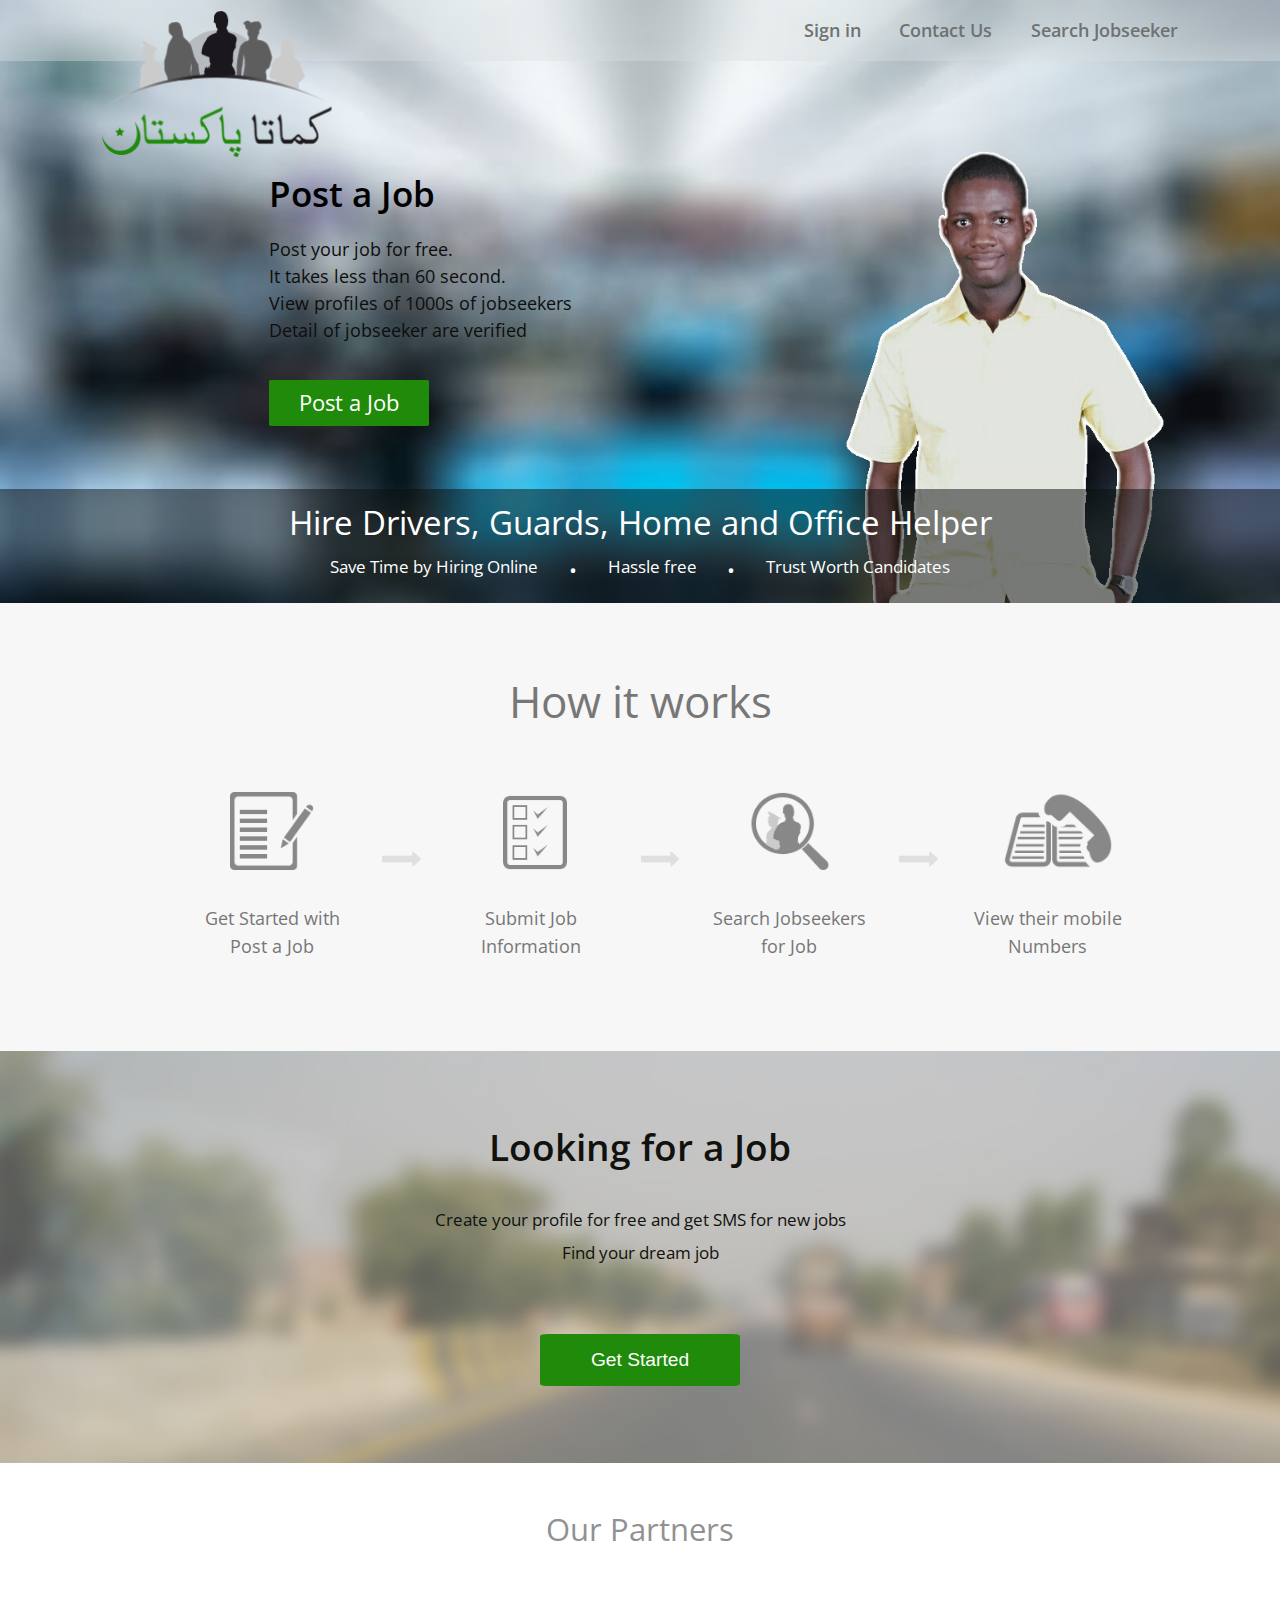
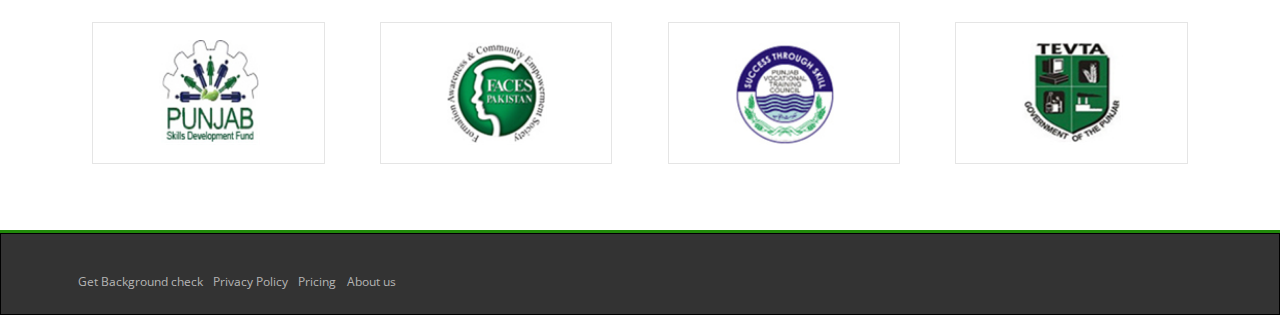
==== index.html @ 8abef754 "Changed file extensions that caused broken pages on github pages, and fixed some other minor bug" ====
<!DOCTYPE html>
<html>
<head>
	<title>Job Seeker | Designed by Abimbola Idowu</title>
	<meta charset="UTF-8">
	<link rel="stylesheet" type="text/css" href="css/reset.css">
	<link href='http://fonts.googleapis.com/css?family=Open+Sans:400,600,700' rel='stylesheet' type='text/css'>
	<link rel="stylesheet" type="text/css" href="css/main.css">
</head>
<body>
	<div id="wrapper" class="clearfix">
		<section id="top-section" class="clearfix">
			<div id="top-nav">
				<ul>
					<li><a href="#">Search Jobseeker</a></li>
					<li><a href="#">Contact Us</a></li>
					<li><a href="#">Sign in</a></li>
				</ul>
			</div>
			<img src="img/logo.png">
			<div id="top-info">
				<h2>Post a Job</h2>
				<p>Post your job for free.</p>
				<p>It takes less than 60 second.</p>
				<p>View profiles of 1000s of jobseekers</p>
				<p>Detail of jobseeker are verified</p>
				<span><a href="#">Post a Job</a></span>
			</div>
			<img src="img/mann.png" class="model-pic">
			<div id="bottom-nav">
				<h3>Hire Drivers, Guards, Home and Office Helper</h3>
				<ul>
					<li>Save Time by Hiring Online</li>
					<li>.</li>
					<li>Hassle free</li>
					<li>.</li>
					<li>Trust Worth Candidates</li>
				</ul>
			</div>
		</section>
		<section id="second-section">
			<h2>How it works</h2>
			<div id="second-section-container">
				<div>
					<img src="img/notepad.PNG" alt="Notepad" id="middle-pic1">
					<p>Get Started with <br /> Post a Job</p>
				</div>
				<img src="img/arrow.PNG" alt="Arrow">
				<div>
					<img src="img/checklist.PNG" alt="Checklist" id="middle-pic2">
					<p>Submit Job <br /> Information</p>
				</div>
				<img src="img/arrow.PNG" alt="Arrow">
				<div>
					<img src="img/zoom-job.PNG" alt="Job Seeker" id="middle-pic3">
					<p>Search Jobseekers <br /> for Job</p>
				</div>
				<img src="img/arrow.PNG" alt="Arrow">
				<div>
					<img src="img/phone.PNG" alt="Phone" id="middle-pic4">
					<p>View their mobile <br /> Numbers</p>
				</div>
			</div>
		</section>
		<section id="third-section">
			<h2>Looking for a Job</h2>
			<p>Create your profile for free and get SMS for new jobs</p>
			<p>Find your dream job</p>
			<button>Get Started</button>
		</section>
		<section id="fourth-section">
			<p>Our Partners</p>
			<ul>
				<li><img src="img/punjab.PNG" alt="punjab"></li>
				<li><img src="img/faces.PNG" alt="FACES"></li>
				<li><img src="img/sts.PNG" alt="STS"></li>
				<li><img src="img/tevta.PNG" alt="TEVTA"></li>
			</ul>
		</section>
		<footer>
			<a href="#">Get Background check</a>
			<a href="#">Privacy Policy</a>
			<a href="#">Pricing</a>
			<a href="#">About us</a>
		</footer>
	</div>
</body>
</html>
---- css/main.css ----
/****************************************
GENERAL
****************************************/

body {
	width: 100%;
	font-family: 'Open Sans', sans-serif;
	font-size: 100%;
}

/*.clearfix is used to restore the size of the div, without it, it collapses*/
.clearfix:before,
.clearfix:after {
	content: "";
	display: table;
}

.clearfix:after {
	clear: both;
}

/* for I.E 6 and 7 */
.clearfix {
	*zoom: 1;
}

/****************************************
HEADER
****************************************/
#top-section {
	background-image: url("../img/blur.JPG");
	background-repeat: no-repeat;
	width: 100%;
	z-index: 2;
	background-size: cover;
	position: relative;
}

#top-nav {
	float: right;
	width: 100%;
	padding-right: 6%;
	background-color: rgba(218,222,223, 0.4);
}

img[src="img/logo.png"] {
	width: 18%;
	position: absolute;
	top: 1.6%;
	left: 8%;
}
#top-nav ul {
	list-style-type: none;
}
#top-nav a {
	float: right;
	text-decoration: none;
	margin-right: 1%;
	padding: 1.7% 1%;
	color: #6e7273;
	font-size: 1.4vw;
	font-weight: 600;
}

#top-info {
	float: left;
	margin: 9% 2% 0% 21%;
}

#top-info h2 {
	font-weight: 600;
	font-size: 2.7vw;
	padding-bottom: 10%; 
}

#top-info p {
	font-size: 1.4vw;
	padding-bottom: 3%;
	color: #0E0E0E;
}

#top-info a {
	display: inline-block;
	text-decoration: none;
	color: #fff;
	font-size: 1.7vw;
	margin-top: 10%;
	padding: 4% 10%;
	background-color: #208B0A;
	border-radius: 2%;
}

.model-pic {
	display: inline;
	float: right;
	width: 25%;
	margin: 7% 9% 0% 0%;
	z-index: 1;
}

#bottom-nav {
	clear: both;
	position: absolute;
	bottom: 0%;
	width: 100%;
	background-color: rgba(12, 13 ,13 , 0.5);
	text-align: center;
	color: #fff
}

#bottom-nav h3 {
	font-size: 2.6vw;
	margin-top: 1.3%;
}

#bottom-nav ul {
	display: block;
	margin: 0% auto 2%;
}
#bottom-nav li {
	display: inline;
	font-size: 1.3vw;
}
#bottom-nav li:nth-child(even) {
	margin: 0% 2%;
	font-size: 3vw;
}

/****************************************
SECOND SECTION
****************************************/

#second-section {
	position: relative;
	width: 100%;
	background-color: #F7F7F7;
	color: #777777;
}

#second-section h2 {
	display: inline-block;
	margin: 6% 0% 5% 0%;
	text-align: center;
	width: 100%;
	font-size: 3.4vw;
}

#second-section-container {
	width: 100%;
	padding-bottom: 7%;
	padding-left: 13%;
	box-sizing: border-box;
	margin: 0% auto;
}


#second-section-container div {
	display: inline-block;
	width: 19%;
}

#second-section-container div img {
	display: inline-block;
	margin-bottom: 15%
}

#middle-pic1 {
	width: 40%;
	margin-left: 30%;
}

#middle-pic2 {
	width: 30%;
	margin-left: 37%;
}

#middle-pic3 {
	width: 40%;
	margin-left: 30%;
}

#middle-pic4 {
	width: 60%;
	margin-left: 29%;
}

#second-section-container > img {
	width: 3.5%;
	position: relative;
	margin-bottom: 5.9%;
}
#second-section-container p {
	text-align: center;
	line-height: 160%;
	font-size: 1.4vw;
}

/****************************************
THIRD SECTION
****************************************/

#third-section {
	background-image: url("../img/blur2.jpg");
	background-repeat: no-repeat;
	background-size: cover;
	width: 100%;
	text-align: center;
	padding-top: 6%;
	color: #11110E;
}

#third-section h2 {
	font-size: 2.9vw;
	font-weight: 600;
	padding-bottom: 3%;
}

#third-section p {
	line-height: 200%;
	font-size: 1.3vw;
}

#third-section p:last-of-type {
	margin-bottom: 5%;
}

#third-section button {
	background-color: #208B0A;
	border: none;
	color: #fff;
	border-radius: 4%;
	font-size: 1.5vw;
	padding: 1.2% 4%;
	margin-bottom: 6%;
}

/****************************************
FOURTH SECTION
****************************************/

#fourth-section {
	margin-top: 4%;
	width: 100%;
	height: 100%;
	text-align: center;
	border-bottom: solid #218A0A;
	border-bottom-width: 4%;
}

#fourth-section p {
	font-size: 2.4vw;
	color: #919191;
	margin-bottom: 4%
}

#fourth-section li {
	display: inline;
}
#fourth-section img {
	width: 8%;
	border: 1px solid rgba(0, 0, 0, 0.1);
	padding: 1.34% 5%;
	margin: 2% 2% 5% 2%;
}

/****************************************
FOTTER
****************************************/

footer {
	background-color: #333333;
	border: 1px solid;
	padding: 3% 0% 2% 0%;
}

footer a {
	color: #B5B5B5;
	font-size: 0.9vw;
	text-decoration: none;
	padding-right: 0.5%
}

footer a:first-of-type {
	margin-left: 6%;
}
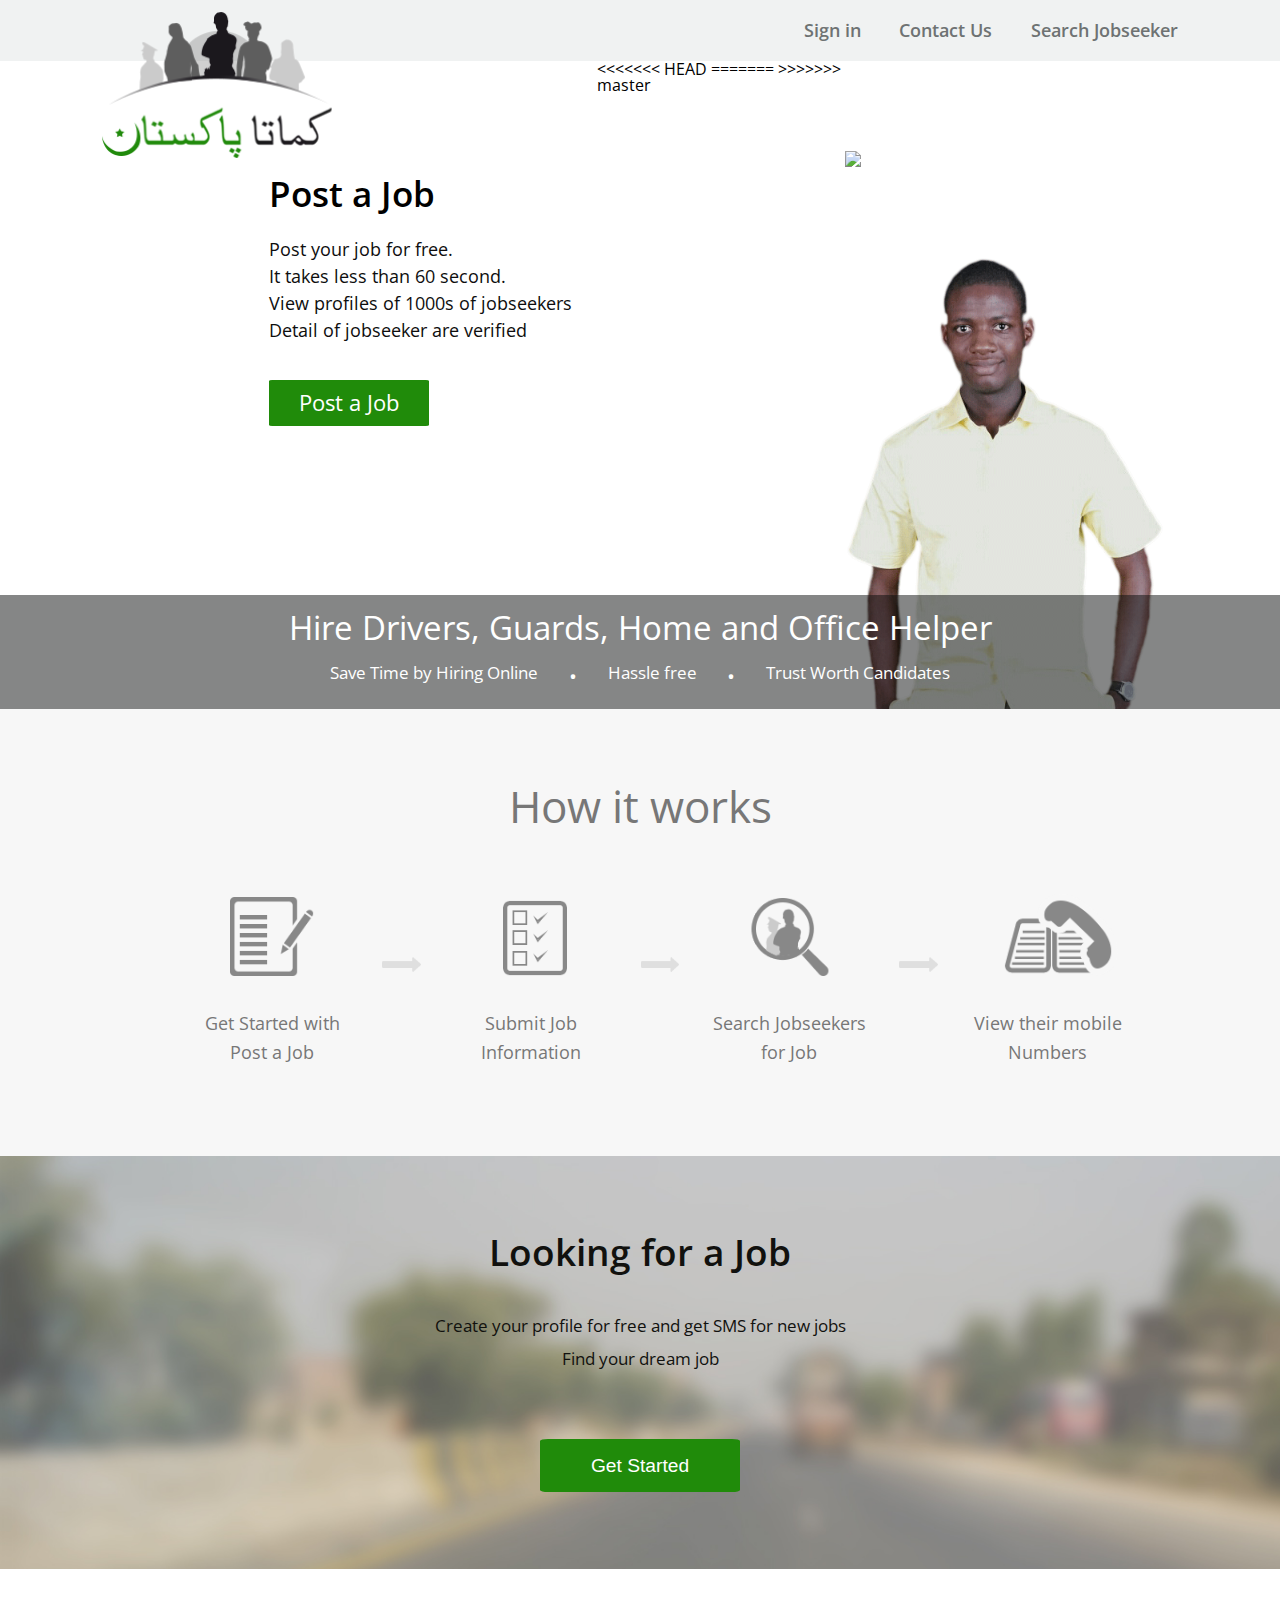
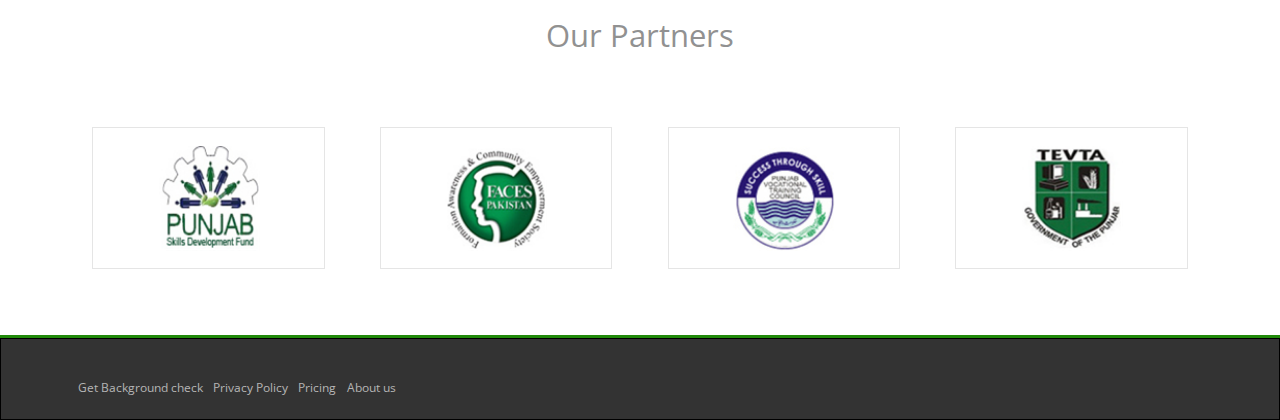
==== commit 0b4c7412: "Edited file extensions that made images to appear broken" ====
--- a/index.html
+++ b/index.html
@@ -26,7 +26,11 @@
 				<p>Detail of jobseeker are verified</p>
 				<span><a href="#">Post a Job</a></span>
 			</div>
+<<<<<<< HEAD
+			<img src="img/mann.PNG" class="model-pic">
+=======
 			<img src="img/mann.png" class="model-pic">
+>>>>>>> master
 			<div id="bottom-nav">
 				<h3>Hire Drivers, Guards, Home and Office Helper</h3>
 				<ul>
--- a/css/main.css
+++ b/css/main.css
@@ -28,7 +28,11 @@
 HEADER
 ****************************************/
 #top-section {
+<<<<<<< HEAD
+	background-image: url("../img/blur.jpg");
+=======
 	background-image: url("../img/blur.JPG");
+>>>>>>> master
 	background-repeat: no-repeat;
 	width: 100%;
 	z-index: 2;
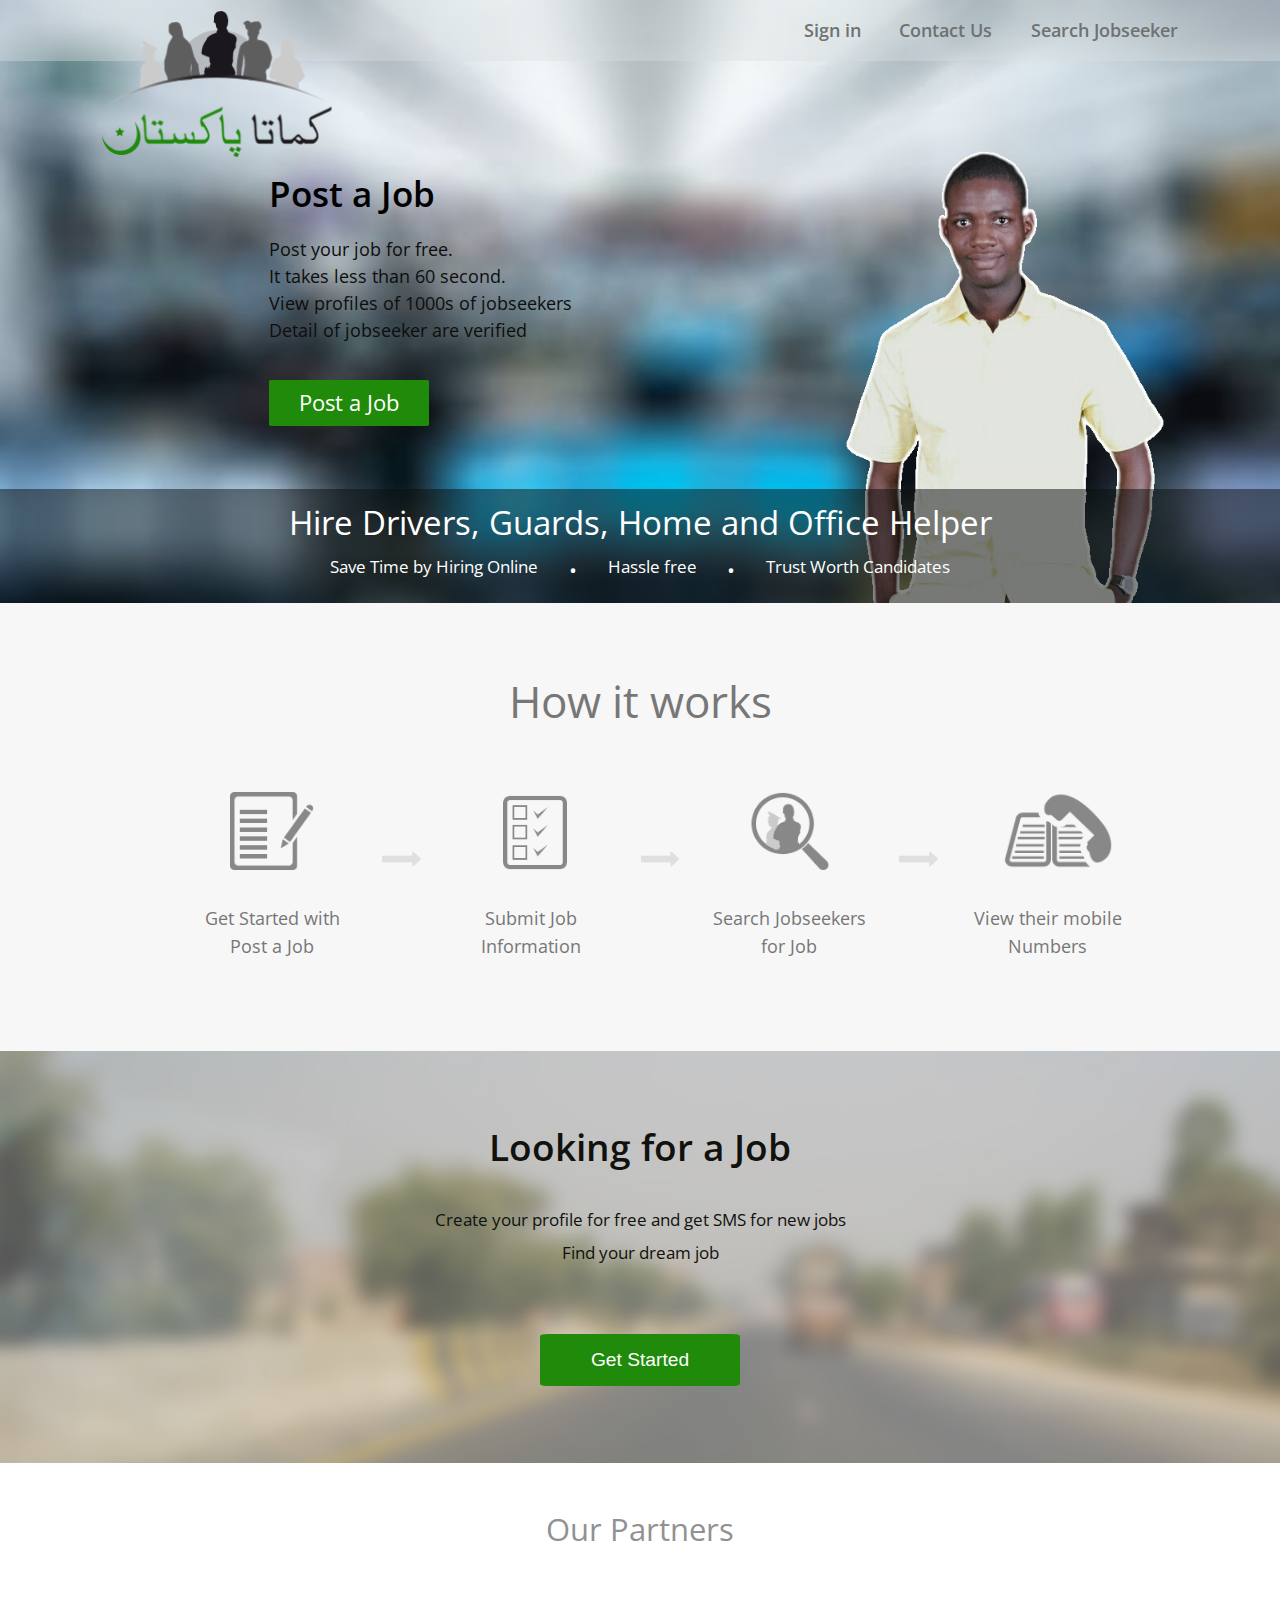
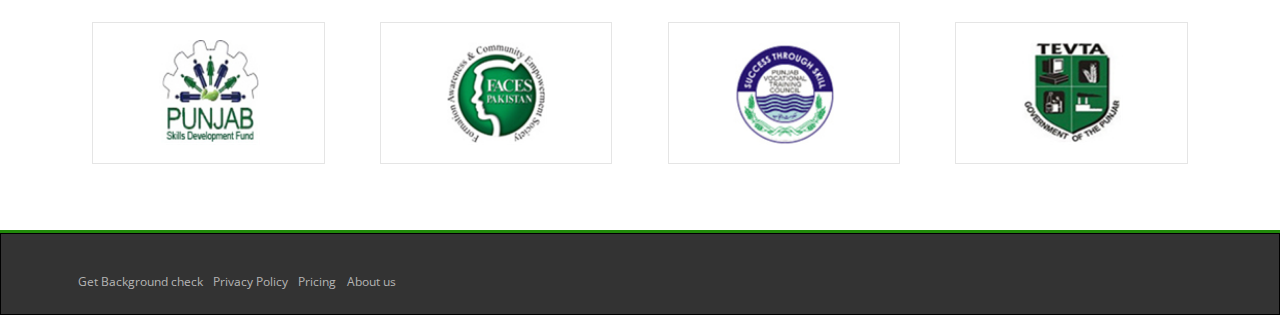
==== commit 05b8f6c4: "Resolved conflicts between branch master and gh-pages" ====
--- a/index.html
+++ b/index.html
@@ -26,11 +26,7 @@
 				<p>Detail of jobseeker are verified</p>
 				<span><a href="#">Post a Job</a></span>
 			</div>
-<<<<<<< HEAD
-			<img src="img/mann.PNG" class="model-pic">
-=======
 			<img src="img/mann.png" class="model-pic">
->>>>>>> master
 			<div id="bottom-nav">
 				<h3>Hire Drivers, Guards, Home and Office Helper</h3>
 				<ul>
--- a/css/main.css
+++ b/css/main.css
@@ -28,11 +28,7 @@
 HEADER
 ****************************************/
 #top-section {
-<<<<<<< HEAD
-	background-image: url("../img/blur.jpg");
-=======
 	background-image: url("../img/blur.JPG");
->>>>>>> master
 	background-repeat: no-repeat;
 	width: 100%;
 	z-index: 2;
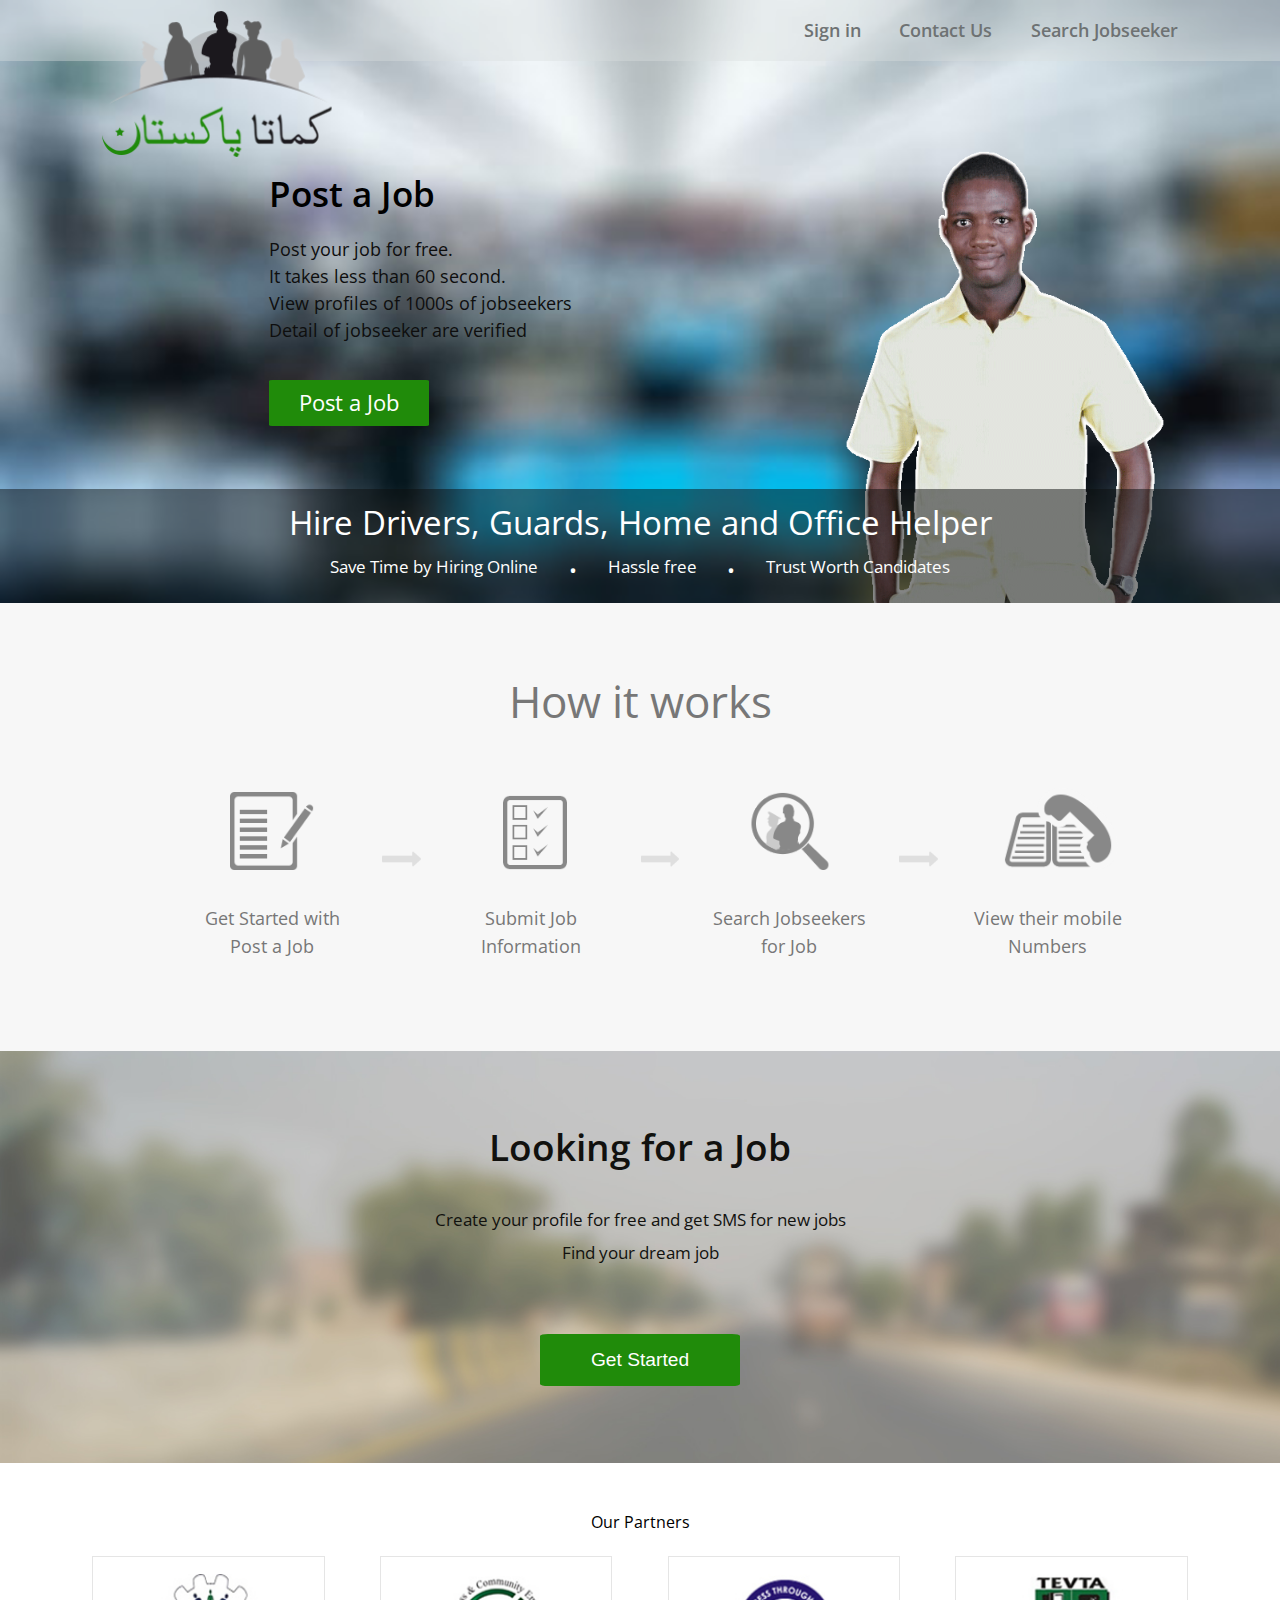
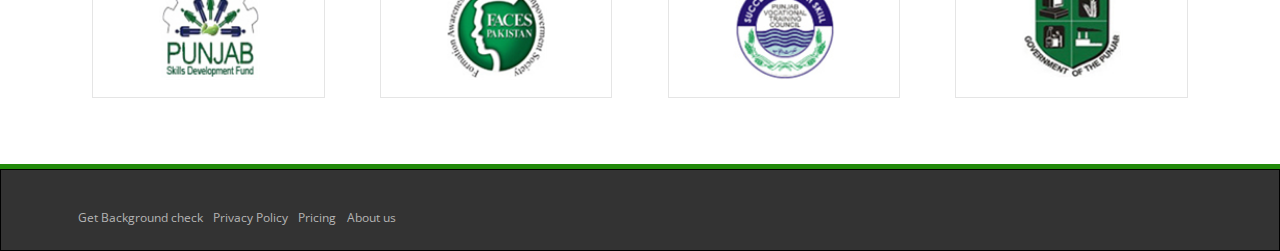
==== commit 5360935b: "Minor changes on layout" ====
--- a/index.html
+++ b/index.html
@@ -1,88 +1,88 @@
 <!DOCTYPE html>
 <html>
-<head>
-	<title>Job Seeker | Designed by Abimbola Idowu</title>
-	<meta charset="UTF-8">
-	<link rel="stylesheet" type="text/css" href="css/reset.css">
-	<link href='http://fonts.googleapis.com/css?family=Open+Sans:400,600,700' rel='stylesheet' type='text/css'>
-	<link rel="stylesheet" type="text/css" href="css/main.css">
-</head>
-<body>
-	<div id="wrapper" class="clearfix">
-		<section id="top-section" class="clearfix">
-			<div id="top-nav">
+	<head>
+		<title>Job Seeker | Designed by Abimbola Idowu</title>
+		<meta charset="UTF-8">
+		<link rel="stylesheet" type="text/css" href="css/reset.css">
+		<link href='http://fonts.googleapis.com/css?family=Open+Sans:400,600,700' rel='stylesheet' type='text/css'>
+		<link rel="stylesheet" type="text/css" href="css/main.css">
+	</head>
+	<body>
+		<div id="wrapper" class="clearfix">
+			<section id="top-section" class="clearfix">
+				<div id="top-nav">
+					<ul>
+						<li><a href="#">Search Jobseeker</a></li>
+						<li><a href="#">Contact Us</a></li>
+						<li><a href="#">Sign in</a></li>
+					</ul>
+				</div>
+				<img src="img/logo.png" alt="Logo">
+				<div id="top-info">
+					<h2>Post a Job</h2>
+					<p>Post your job for free.</p>
+					<p>It takes less than 60 second.</p>
+					<p>View profiles of 1000s of jobseekers</p>
+					<p>Detail of jobseeker are verified</p>
+					<span><a href="#">Post a Job</a></span>
+				</div>
+				<img src="img/mann.png" alt="Model" class="model-pic">
+				<div id="bottom-nav">
+					<h3>Hire Drivers, Guards, Home and Office Helper</h3>
+					<ul>
+						<li>Save Time by Hiring Online</li>
+						<li>.</li>
+						<li>Hassle free</li>
+						<li>.</li>
+						<li>Trust Worth Candidates</li>
+					</ul>
+				</div>
+			</section>
+			<section id="second-section">
+				<h2>How it works</h2>
+				<div id="second-section-container">
+					<div class="arrow-group">
+						<img src="img/notepad.PNG" alt="Notepad" id="middle-pic1">
+						<p>Get Started with <br /> Post a Job</p>
+					</div>
+					<img src="img/arrow.PNG" alt="Arrow">
+					<div class="arrow-group">
+						<img src="img/checklist.PNG" alt="Checklist" id="middle-pic2">
+						<p>Submit Job <br /> Information</p>
+					</div>
+					<img src="img/arrow.PNG" alt="Arrow">
+					<div class="arrow-group">
+						<img src="img/zoom-job.PNG" alt="Job Seeker" id="middle-pic3">
+						<p>Search Jobseekers <br /> for Job</p>
+					</div>
+					<img src="img/arrow.PNG" alt="Arrow">
+					<div>
+						<img src="img/phone.PNG" alt="Phone" id="middle-pic4">
+						<p>View their mobile <br /> Numbers</p>
+					</div>
+				</div>
+			</section>
+			<section id="third-section">
+				<h2>Looking for a Job</h2>
+				<p>Create your profile for free and get SMS for new jobs</p>
+				<p>Find your dream job</p>
+				<button>Get Started</button>
+			</section>
+			<section id="fourth-section">
+				<h2>Our Partners</h2>
 				<ul>
-					<li><a href="#">Search Jobseeker</a></li>
-					<li><a href="#">Contact Us</a></li>
-					<li><a href="#">Sign in</a></li>
+					<li><img src="img/punjab.PNG" alt="punjab"></li>
+					<li><img src="img/faces.PNG" alt="FACES"></li>
+					<li><img src="img/sts.PNG" alt="STS"></li>
+					<li><img src="img/tevta.PNG" alt="TEVTA"></li>
 				</ul>
-			</div>
-			<img src="img/logo.png">
-			<div id="top-info">
-				<h2>Post a Job</h2>
-				<p>Post your job for free.</p>
-				<p>It takes less than 60 second.</p>
-				<p>View profiles of 1000s of jobseekers</p>
-				<p>Detail of jobseeker are verified</p>
-				<span><a href="#">Post a Job</a></span>
-			</div>
-			<img src="img/mann.png" class="model-pic">
-			<div id="bottom-nav">
-				<h3>Hire Drivers, Guards, Home and Office Helper</h3>
-				<ul>
-					<li>Save Time by Hiring Online</li>
-					<li>.</li>
-					<li>Hassle free</li>
-					<li>.</li>
-					<li>Trust Worth Candidates</li>
-				</ul>
-			</div>
-		</section>
-		<section id="second-section">
-			<h2>How it works</h2>
-			<div id="second-section-container">
-				<div>
-					<img src="img/notepad.PNG" alt="Notepad" id="middle-pic1">
-					<p>Get Started with <br /> Post a Job</p>
-				</div>
-				<img src="img/arrow.PNG" alt="Arrow">
-				<div>
-					<img src="img/checklist.PNG" alt="Checklist" id="middle-pic2">
-					<p>Submit Job <br /> Information</p>
-				</div>
-				<img src="img/arrow.PNG" alt="Arrow">
-				<div>
-					<img src="img/zoom-job.PNG" alt="Job Seeker" id="middle-pic3">
-					<p>Search Jobseekers <br /> for Job</p>
-				</div>
-				<img src="img/arrow.PNG" alt="Arrow">
-				<div>
-					<img src="img/phone.PNG" alt="Phone" id="middle-pic4">
-					<p>View their mobile <br /> Numbers</p>
-				</div>
-			</div>
-		</section>
-		<section id="third-section">
-			<h2>Looking for a Job</h2>
-			<p>Create your profile for free and get SMS for new jobs</p>
-			<p>Find your dream job</p>
-			<button>Get Started</button>
-		</section>
-		<section id="fourth-section">
-			<p>Our Partners</p>
-			<ul>
-				<li><img src="img/punjab.PNG" alt="punjab"></li>
-				<li><img src="img/faces.PNG" alt="FACES"></li>
-				<li><img src="img/sts.PNG" alt="STS"></li>
-				<li><img src="img/tevta.PNG" alt="TEVTA"></li>
-			</ul>
-		</section>
-		<footer>
-			<a href="#">Get Background check</a>
-			<a href="#">Privacy Policy</a>
-			<a href="#">Pricing</a>
-			<a href="#">About us</a>
-		</footer>
-	</div>
-</body>
+			</section>
+			<footer>
+				<a href="#">Get Background check</a>
+				<a href="#">Privacy Policy</a>
+				<a href="#">Pricing</a>
+				<a href="#">About us</a>
+			</footer>
+		</div>
+	</body>
 </html>--- a/css/main.css
+++ b/css/main.css
@@ -52,6 +52,7 @@
 #top-nav ul {
 	list-style-type: none;
 }
+
 #top-nav a {
 	float: right;
 	text-decoration: none;
@@ -117,10 +118,12 @@
 	display: block;
 	margin: 0% auto 2%;
 }
+
 #bottom-nav li {
 	display: inline;
 	font-size: 1.3vw;
 }
+
 #bottom-nav li:nth-child(even) {
 	margin: 0% 2%;
 	font-size: 3vw;
@@ -244,7 +247,7 @@
 	height: 100%;
 	text-align: center;
 	border-bottom: solid #218A0A;
-	border-bottom-width: 4%;
+	border-bottom-width: 0.4vw;
 }
 
 #fourth-section p {
@@ -256,6 +259,7 @@
 #fourth-section li {
 	display: inline;
 }
+
 #fourth-section img {
 	width: 8%;
 	border: 1px solid rgba(0, 0, 0, 0.1);
@@ -282,4 +286,12 @@
 
 footer a:first-of-type {
 	margin-left: 6%;
+}
+
+/****************************************
+MEDIA SCREENS
+****************************************/
+
+@media screen and (max-width: 400px) {
+	
 }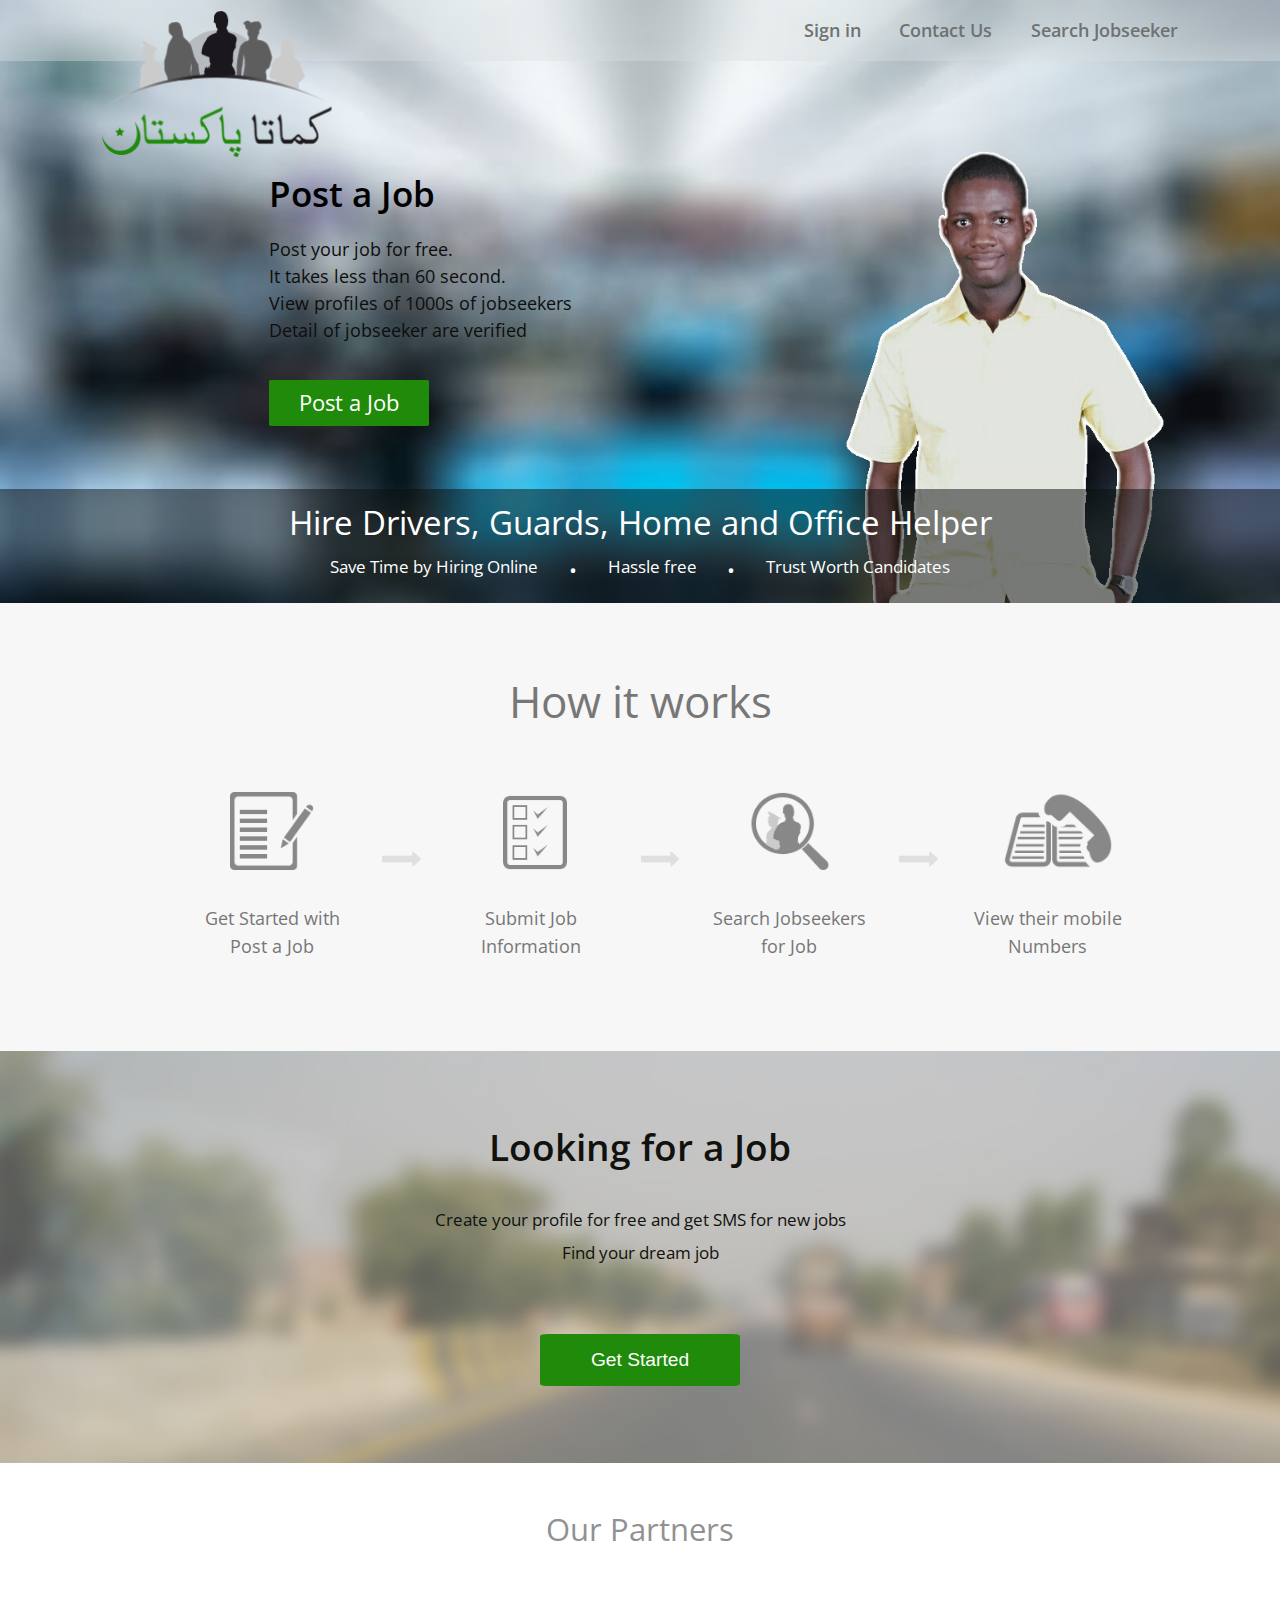
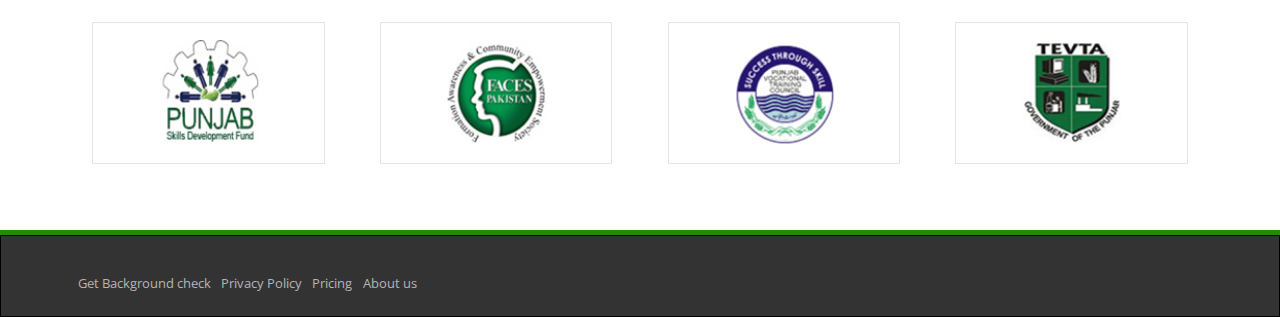
==== commit 1a15bd67: "First Section Responsive" ====
--- a/index.html
+++ b/index.html
@@ -11,11 +11,12 @@
 		<div id="wrapper" class="clearfix">
 			<section id="top-section" class="clearfix">
 				<div id="top-nav">
-					<ul>
-						<li><a href="#">Search Jobseeker</a></li>
-						<li><a href="#">Contact Us</a></li>
-						<li><a href="#">Sign in</a></li>
-					</ul>
+					<!-- <span class="menu">Menu</span> -->
+						<ul class="drop">
+							<li><a href="#">Search Jobseeker</a></li>
+							<li><a href="#">Contact Us</a></li>
+							<li><a href="#">Sign in</a></li>
+						</ul>
 				</div>
 				<img src="img/logo.png" alt="Logo">
 				<div id="top-info">
--- a/css/main.css
+++ b/css/main.css
@@ -237,6 +237,7 @@
 	margin-bottom: 6%;
 }
 
+
 /****************************************
 FOURTH SECTION
 ****************************************/
@@ -250,7 +251,7 @@
 	border-bottom-width: 0.4vw;
 }
 
-#fourth-section p {
+#fourth-section h2 {
 	font-size: 2.4vw;
 	color: #919191;
 	margin-bottom: 4%
@@ -267,6 +268,7 @@
 	margin: 2% 2% 5% 2%;
 }
 
+
 /****************************************
 FOTTER
 ****************************************/
@@ -279,7 +281,7 @@
 
 footer a {
 	color: #B5B5B5;
-	font-size: 0.9vw;
+	font-size: 1.0vw;
 	text-decoration: none;
 	padding-right: 0.5%
 }
@@ -292,6 +294,196 @@
 MEDIA SCREENS
 ****************************************/
 
-@media screen and (max-width: 400px) {
-	
+@media screen and (max-width: 768px) and (min-width: 500px) {
+	
+	#second-section h2 {
+		margin: 6% 0% 10% 0%;
+		font-size: 4.9vw;
+	}
+	#second-section-container div {
+		width: 39%;
+	}
+	
+	#second-section-container div:nth-child(-n+3) {
+		margin-bottom: 10%;
+	}
+	#second-section-container > img {
+		width: 9.5%;
+		margin-bottom: 10.9%;
+	}
+	#second-section-container > img:nth-child(4) {
+		display: none;
+	}
+	#second-section-container p {
+		line-height: 160%;
+		font-size: 2.8vw;
+	}
+
+	#third-section h2 {
+	font-size: 3.9vw;
+}
+
+#third-section p {
+	font-size: 2.3vw;
+}
+
+
+#third-section button {
+	font-size: 3.5vw;
+}
+	
+	#fourth-section h2 {
+	font-size: 4.5vw;
+}
+	
+	#fourth-section img {
+		width: 20%;
+		margin: 2% 9% 7% 2%;
+}
+
+	
+	footer a {
+		font-size: 2.0vw;
+	}
+}
+
+@media screen and (max-width: 499px) {
+	
+	/****************************************
+HEADER
+****************************************/
+#top-section {
+	background-image: url("../img/blur-mobile.JPG");
+}
+
+#top-nav {
+	background-color: rgba(218,222,223, 0.1);
+}
+
+#top-nav a {
+	color: #fff;
+	font-size: 2.8vw;
+}
+
+img[src="img/logo.png"] {
+	width: 15%;
+	position: absolute;
+	top: 3.7%;
+	left: 2%;
+}
+
+#top-info {
+	float: left;
+	text-align: center;
+	margin: 5% 2% 0% 21%;
+}
+
+#top-info h2 {
+	font-size: 6.5vw;
+	padding-bottom: 6%; 
+}
+
+#top-info p {
+	font-size: 3.6vw;
+	padding-bottom: 2%;
+	color: #0E0E0E;
+}
+
+#top-info a {
+	font-size: 2.8vw;
+	margin-top: 9%;
+	margin-bottom: 35%;
+}
+
+.model-pic {
+	display: none;
+}
+
+
+#bottom-nav h3 {
+	font-size: 3.6vw;
+	margin-bottom: 2%;
+}
+
+#bottom-nav li {
+	font-size: 2.3vw;
+}
+
+
+	
+	#second-section h2 {
+		margin-bottom: 12%;
+		font-size: 8.4vw;
+	}
+
+
+	#second-section-container div {
+		width: 79%;
+	}
+
+	#second-section-container div img {
+		margin-bottom: 2%;
+	}
+
+	#middle-pic1 {
+		width: 30%;
+		margin-left: 36%;
+	}
+
+	#middle-pic2 {
+		width: 23%;
+		margin-left: 37%;
+	}
+
+	#middle-pic3 {
+		width: 35%;
+		margin-left: 30%;
+	}
+
+	#middle-pic4 {
+		width: 40%;
+		margin-left: 32%;
+	}
+
+	#second-section-container > img {
+		-ms-transform: rotate(90deg); /* IE 9 */
+	  	-webkit-transform: rotate(90deg); /* Chrome, Safari, Opera */
+	  	transform: rotate(90deg);
+		display: block;
+		width: 14.5%;
+		margin-bottom: 5.9%;
+		margin-left: 30%
+	}
+
+	#second-section-container p {
+		font-size: 5.4vw;
+	}
+
+	#third-section h2 {
+		font-size: 4.9vw;
+	}
+
+	#third-section p {
+		font-size: 3.3vw;
+	}
+
+	#third-section button {
+		font-size: 3.5vw;
+	}
+
+	#fourth-section h2 {
+		font-size: 5.4vw;
+	}
+
+	#fourth-section li {
+		display: block;
+	}
+
+	#fourth-section img {
+		width: 25%;
+	}
+	
+	footer a {
+		font-size: 2.3vw;
+	}
 }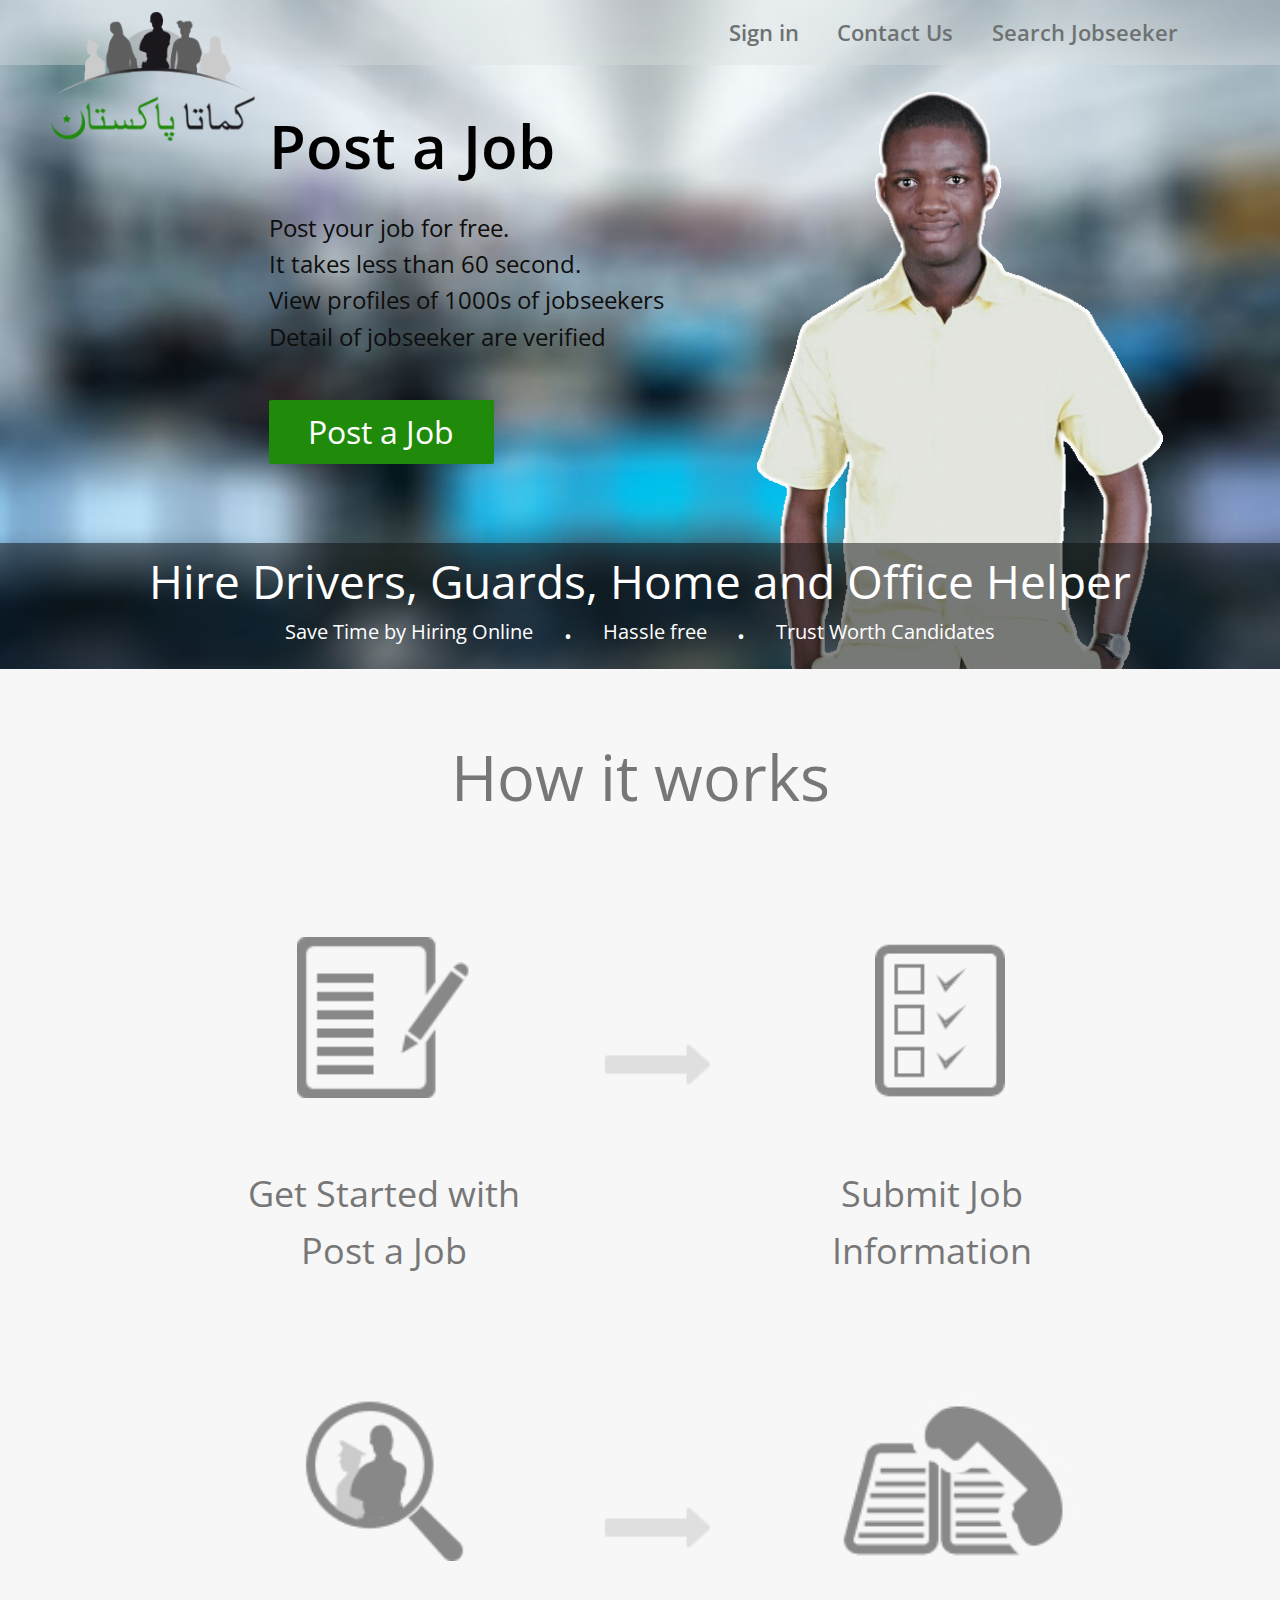
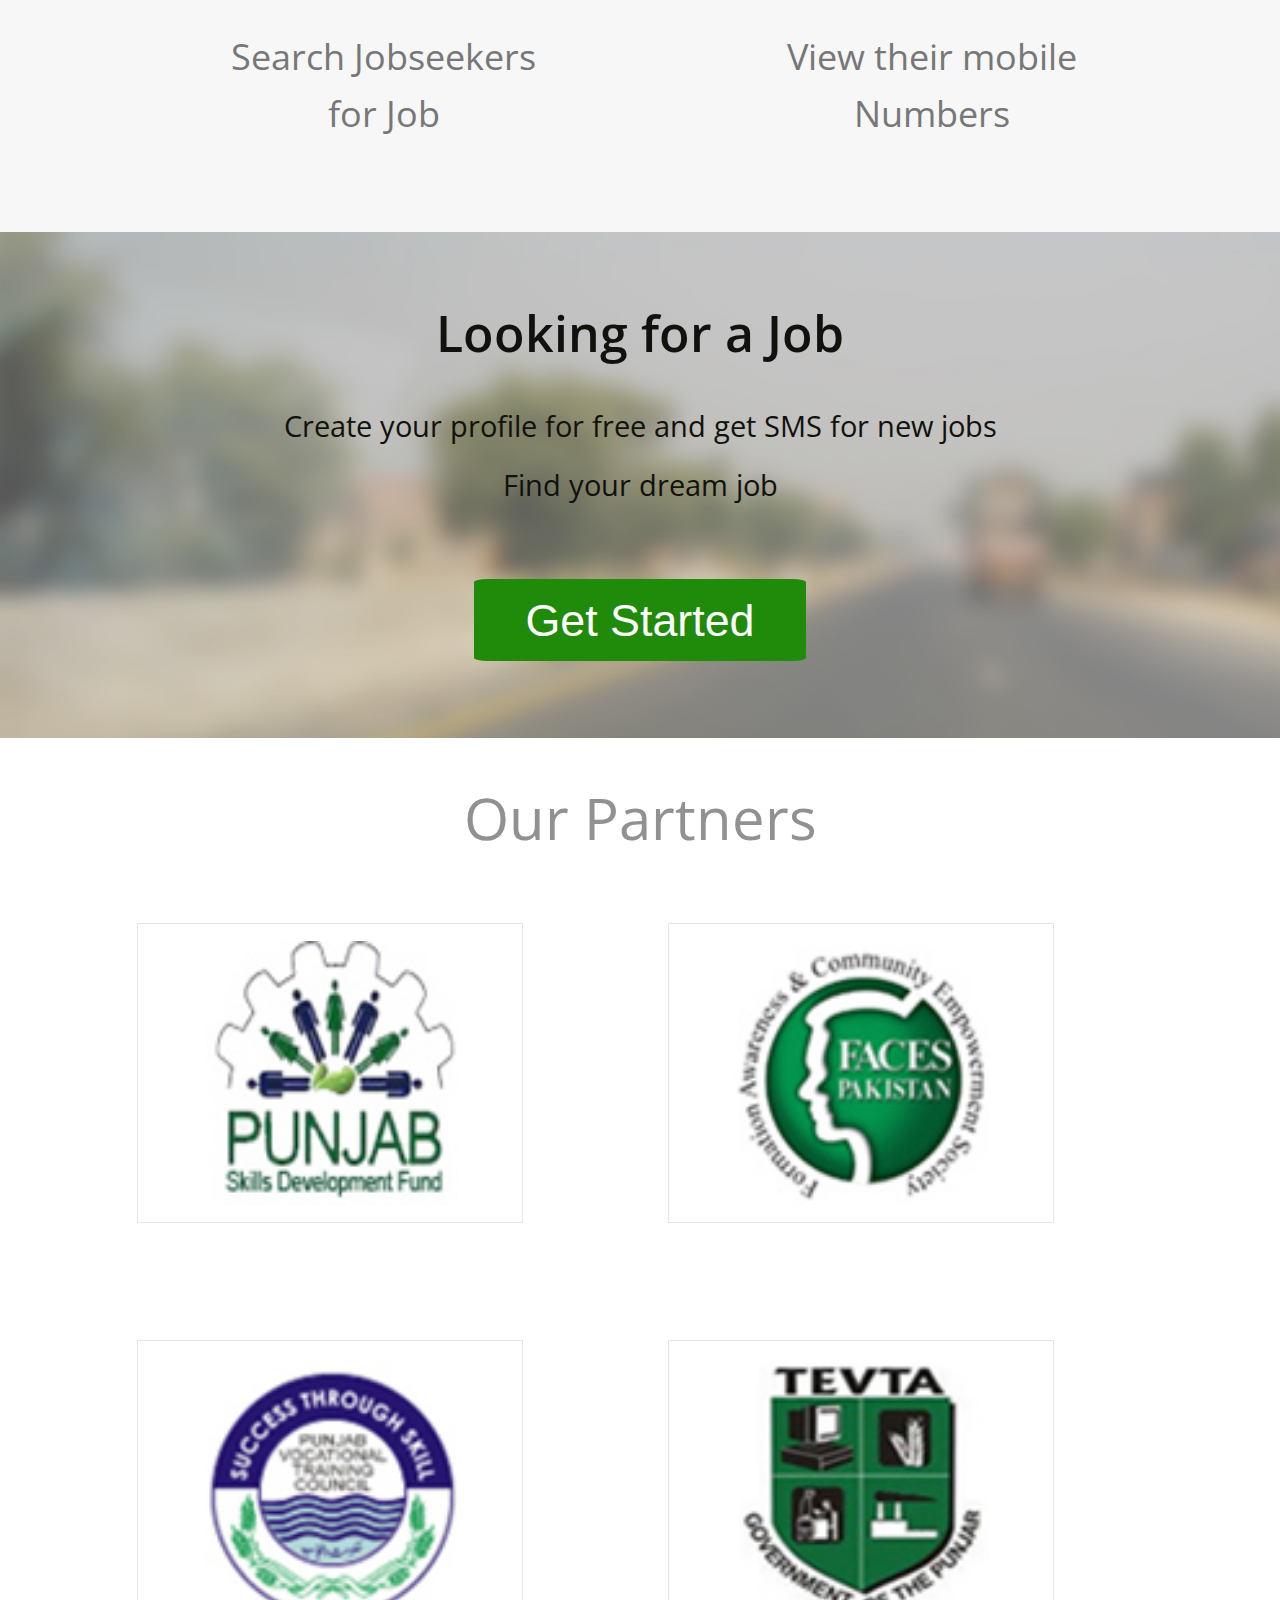
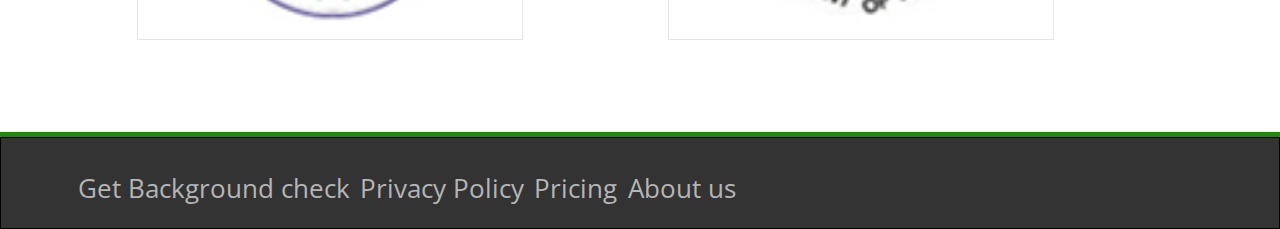
==== commit 550372c1: "Factored out media screen code into responsive.css, fixed indentation" ====
--- a/index.html
+++ b/index.html
@@ -6,6 +6,7 @@
 		<link rel="stylesheet" type="text/css" href="css/reset.css">
 		<link href='http://fonts.googleapis.com/css?family=Open+Sans:400,600,700' rel='stylesheet' type='text/css'>
 		<link rel="stylesheet" type="text/css" href="css/main.css">
+		<link rel="stylesheet" type="text/css" href="css/responsive.css">
 	</head>
 	<body>
 		<div id="wrapper" class="clearfix">
--- a/css/main.css
+++ b/css/main.css
@@ -294,8 +294,46 @@
 MEDIA SCREENS
 ****************************************/
 
-@media screen and (max-width: 768px) and (min-width: 500px) {
-	
+img[src="img/logo.png"] {
+	width: 16%;
+	left: 4%;
+}
+
+#top-nav a {
+	font-size: 1.7vw;
+}
+
+#top-info {
+	margin: 4% 2% 0% 21%;
+}
+
+#top-info h2 {
+	font-size: 4.7vw;
+}
+
+#top-info p {
+	font-size: 1.9vw;
+}
+
+#top-info a {
+	font-size: 2.5vw;
+	margin-bottom: 30%;
+}
+
+.model-pic {
+	width: 32%;
+	margin-top: 2%;
+	z-index: 1;
+}
+
+#bottom-nav h3 {
+	font-size: 3.6vw;
+}
+
+#bottom-nav li {
+	font-size: 1.6vw;
+}
+
 	#second-section h2 {
 		margin: 6% 0% 10% 0%;
 		font-size: 4.9vw;
@@ -350,66 +388,64 @@
 @media screen and (max-width: 499px) {
 	
 	/****************************************
-HEADER
-****************************************/
-#top-section {
-	background-image: url("../img/blur-mobile.JPG");
-}
-
-#top-nav {
-	background-color: rgba(218,222,223, 0.1);
-}
-
-#top-nav a {
-	color: #fff;
-	font-size: 2.8vw;
-}
-
-img[src="img/logo.png"] {
-	width: 15%;
-	position: absolute;
-	top: 3.7%;
-	left: 2%;
-}
-
-#top-info {
-	float: left;
-	text-align: center;
-	margin: 5% 2% 0% 21%;
-}
-
-#top-info h2 {
-	font-size: 6.5vw;
-	padding-bottom: 6%; 
-}
-
-#top-info p {
-	font-size: 3.6vw;
-	padding-bottom: 2%;
-	color: #0E0E0E;
-}
-
-#top-info a {
-	font-size: 2.8vw;
-	margin-top: 9%;
-	margin-bottom: 35%;
-}
-
-.model-pic {
-	display: none;
-}
-
-
-#bottom-nav h3 {
-	font-size: 3.6vw;
-	margin-bottom: 2%;
-}
-
-#bottom-nav li {
-	font-size: 2.3vw;
-}
-
-
+	HEADER
+	****************************************/
+	#top-section {
+		background-image: url("../img/blur-mobile.JPG");
+	}
+
+	#top-nav {
+		background-color: rgba(218,222,223, 0.7);
+	}
+
+	#top-nav a {
+		color: #000;
+		font-size: 2.8vw;
+	}
+
+	img[src="img/logo.png"] {
+		width: 15%;
+		position: absolute;
+		top: 3.7%;
+		left: 2%;
+	}
+
+	#top-info {
+		float: left;
+		text-align: center;
+		margin: 5% 2% 0% 21%;
+	}
+
+	#top-info h2 {
+		font-size: 6.5vw;
+		padding-bottom: 6%; 
+	}
+
+	#top-info p {
+		font-size: 3.6vw;
+		padding-bottom: 2%;
+		color: #0E0E0E;
+	}
+
+	#top-info a {
+		font-size: 2.8vw;
+		`margin-top: 9%;
+		margin-bottom: 35%;
+	}
+
+	.model-pic {
+		display: none;
+	}
+
+
+	#bottom-nav h3 {
+		font-size: 3.6vw;
+		margin-bottom: 2%;
+	}
+
+	#bottom-nav li {
+		font-size: 2.3vw;
+	}
 	
 	#second-section h2 {
 		margin-bottom: 12%;
--- a/css/responsive.css
+++ b/css/responsive.css
@@ -0,0 +1,138 @@
+@media screen and (max-width: 499px) {
+	
+	/****************************************
+	HEADER
+	****************************************/
+	#top-section {
+		background-image: url("../img/blur-mobile.JPG");
+	}
+
+	#top-nav {
+		background-color: rgba(218,222,223, 0.7);
+	}
+
+	#top-nav a {
+		color: #000;
+		font-size: 2.8vw;
+	}
+
+	img[src="img/logo.png"] {
+		width: 15%;
+		position: absolute;
+		top: 3.7%;
+		left: 2%;
+	}
+
+	#top-info {
+		float: left;
+		text-align: center;
+		margin: 5% 2% 0% 21%;
+	}
+
+	#top-info h2 {
+		font-size: 6.5vw;
+		padding-bottom: 6%; 
+	}
+
+	#top-info p {
+		font-size: 3.6vw;
+		padding-bottom: 2%;
+		color: #0E0E0E;
+	}
+
+	#top-info a {
+		font-size: 2.8vw;
+		`margin-top: 9%;
+		margin-bottom: 35%;
+	}
+
+	.model-pic {
+		display: none;
+	}
+
+
+	#bottom-nav h3 {
+		font-size: 3.6vw;
+		margin-bottom: 2%;
+	}
+
+	#bottom-nav li {
+		font-size: 2.3vw;
+	}
+	
+	#second-section h2 {
+		margin-bottom: 12%;
+		font-size: 8.4vw;
+	}
+
+
+	#second-section-container div {
+		width: 79%;
+	}
+
+	#second-section-container div img {
+		margin-bottom: 2%;
+	}
+
+	#middle-pic1 {
+		width: 30%;
+		margin-left: 36%;
+	}
+
+	#middle-pic2 {
+		width: 23%;
+		margin-left: 37%;
+	}
+
+	#middle-pic3 {
+		width: 35%;
+		margin-left: 30%;
+	}
+
+	#middle-pic4 {
+		width: 40%;
+		margin-left: 32%;
+	}
+
+	#second-section-container > img {
+		-ms-transform: rotate(90deg); /* IE 9 */
+	  	-webkit-transform: rotate(90deg); /* Chrome, Safari, Opera */
+	  	transform: rotate(90deg);
+		display: block;
+		width: 14.5%;
+		margin-bottom: 5.9%;
+		margin-left: 30%
+	}
+
+	#second-section-container p {
+		font-size: 5.4vw;
+	}
+
+	#third-section h2 {
+		font-size: 4.9vw;
+	}
+
+	#third-section p {
+		font-size: 3.3vw;
+	}
+
+	#third-section button {
+		font-size: 3.5vw;
+	}
+
+	#fourth-section h2 {
+		font-size: 5.4vw;
+	}
+
+	#fourth-section li {
+		display: block;
+	}
+
+	#fourth-section img {
+		width: 25%;
+	}
+	
+	footer a {
+		font-size: 2.3vw;
+	}
+}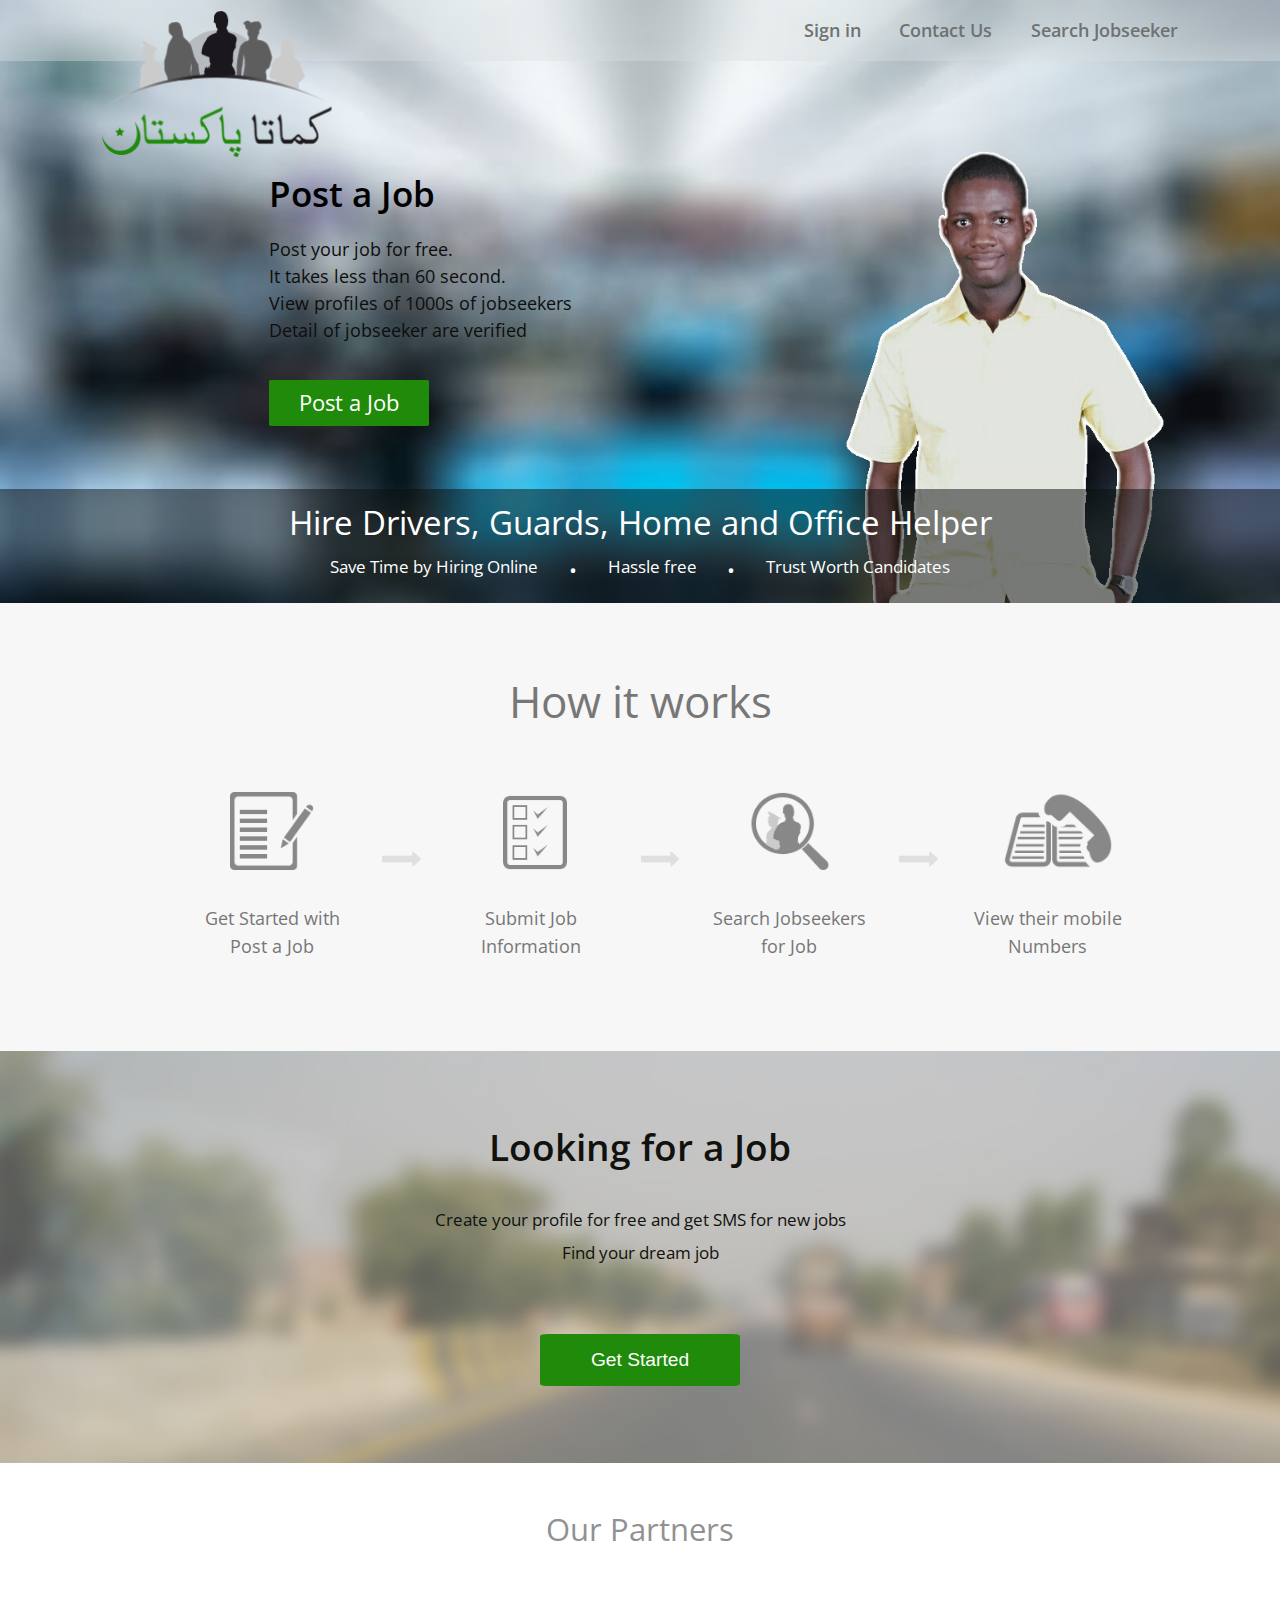
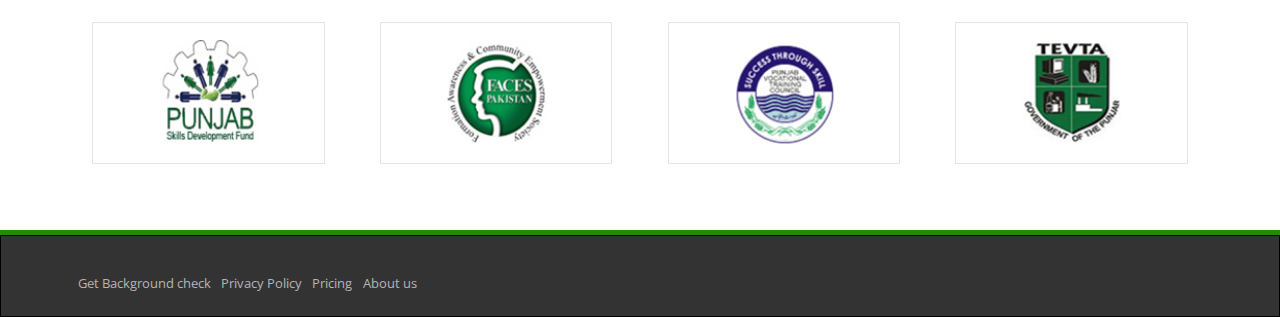
==== commit 10bbab53: "Added viewport meta tag" ====
--- a/index.html
+++ b/index.html
@@ -3,6 +3,7 @@
 	<head>
 		<title>Job Seeker | Designed by Abimbola Idowu</title>
 		<meta charset="UTF-8">
+		<meta name="veiwport" content="width=device-width, initial-scale=1">
 		<link rel="stylesheet" type="text/css" href="css/reset.css">
 		<link href='http://fonts.googleapis.com/css?family=Open+Sans:400,600,700' rel='stylesheet' type='text/css'>
 		<link rel="stylesheet" type="text/css" href="css/main.css">
--- a/css/main.css
+++ b/css/main.css
@@ -290,236 +290,3 @@
 	margin-left: 6%;
 }
 
-/****************************************
-MEDIA SCREENS
-****************************************/
-
-img[src="img/logo.png"] {
-	width: 16%;
-	left: 4%;
-}
-
-#top-nav a {
-	font-size: 1.7vw;
-}
-
-#top-info {
-	margin: 4% 2% 0% 21%;
-}
-
-#top-info h2 {
-	font-size: 4.7vw;
-}
-
-#top-info p {
-	font-size: 1.9vw;
-}
-
-#top-info a {
-	font-size: 2.5vw;
-	margin-bottom: 30%;
-}
-
-.model-pic {
-	width: 32%;
-	margin-top: 2%;
-	z-index: 1;
-}
-
-#bottom-nav h3 {
-	font-size: 3.6vw;
-}
-
-#bottom-nav li {
-	font-size: 1.6vw;
-}
-
-	#second-section h2 {
-		margin: 6% 0% 10% 0%;
-		font-size: 4.9vw;
-	}
-	#second-section-container div {
-		width: 39%;
-	}
-	
-	#second-section-container div:nth-child(-n+3) {
-		margin-bottom: 10%;
-	}
-	#second-section-container > img {
-		width: 9.5%;
-		margin-bottom: 10.9%;
-	}
-	#second-section-container > img:nth-child(4) {
-		display: none;
-	}
-	#second-section-container p {
-		line-height: 160%;
-		font-size: 2.8vw;
-	}
-
-	#third-section h2 {
-	font-size: 3.9vw;
-}
-
-#third-section p {
-	font-size: 2.3vw;
-}
-
-
-#third-section button {
-	font-size: 3.5vw;
-}
-	
-	#fourth-section h2 {
-	font-size: 4.5vw;
-}
-	
-	#fourth-section img {
-		width: 20%;
-		margin: 2% 9% 7% 2%;
-}
-
-	
-	footer a {
-		font-size: 2.0vw;
-	}
-}
-
-@media screen and (max-width: 499px) {
-	
-	/****************************************
-	HEADER
-	****************************************/
-	#top-section {
-		background-image: url("../img/blur-mobile.JPG");
-	}
-
-	#top-nav {
-		background-color: rgba(218,222,223, 0.7);
-	}
-
-	#top-nav a {
-		color: #000;
-		font-size: 2.8vw;
-	}
-
-	img[src="img/logo.png"] {
-		width: 15%;
-		position: absolute;
-		top: 3.7%;
-		left: 2%;
-	}
-
-	#top-info {
-		float: left;
-		text-align: center;
-		margin: 5% 2% 0% 21%;
-	}
-
-	#top-info h2 {
-		font-size: 6.5vw;
-		padding-bottom: 6%; 
-	}
-
-	#top-info p {
-		font-size: 3.6vw;
-		padding-bottom: 2%;
-		color: #0E0E0E;
-	}
-
-	#top-info a {
-		font-size: 2.8vw;
-		`margin-top: 9%;
-		margin-bottom: 35%;
-	}
-
-	.model-pic {
-		display: none;
-	}
-
-
-	#bottom-nav h3 {
-		font-size: 3.6vw;
-		margin-bottom: 2%;
-	}
-
-	#bottom-nav li {
-		font-size: 2.3vw;
-	}
-	
-	#second-section h2 {
-		margin-bottom: 12%;
-		font-size: 8.4vw;
-	}
-
-
-	#second-section-container div {
-		width: 79%;
-	}
-
-	#second-section-container div img {
-		margin-bottom: 2%;
-	}
-
-	#middle-pic1 {
-		width: 30%;
-		margin-left: 36%;
-	}
-
-	#middle-pic2 {
-		width: 23%;
-		margin-left: 37%;
-	}
-
-	#middle-pic3 {
-		width: 35%;
-		margin-left: 30%;
-	}
-
-	#middle-pic4 {
-		width: 40%;
-		margin-left: 32%;
-	}
-
-	#second-section-container > img {
-		-ms-transform: rotate(90deg); /* IE 9 */
-	  	-webkit-transform: rotate(90deg); /* Chrome, Safari, Opera */
-	  	transform: rotate(90deg);
-		display: block;
-		width: 14.5%;
-		margin-bottom: 5.9%;
-		margin-left: 30%
-	}
-
-	#second-section-container p {
-		font-size: 5.4vw;
-	}
-
-	#third-section h2 {
-		font-size: 4.9vw;
-	}
-
-	#third-section p {
-		font-size: 3.3vw;
-	}
-
-	#third-section button {
-		font-size: 3.5vw;
-	}
-
-	#fourth-section h2 {
-		font-size: 5.4vw;
-	}
-
-	#fourth-section li {
-		display: block;
-	}
-
-	#fourth-section img {
-		width: 25%;
-	}
-	
-	footer a {
-		font-size: 2.3vw;
-	}
-}--- a/css/responsive.css
+++ b/css/responsive.css
@@ -1,138 +1,428 @@
-@media screen and (max-width: 499px) {
-	
-	/****************************************
-	HEADER
-	****************************************/
-	#top-section {
-		background-image: url("../img/blur-mobile.JPG");
-	}
-
-	#top-nav {
-		background-color: rgba(218,222,223, 0.7);
-	}
-
-	#top-nav a {
-		color: #000;
-		font-size: 2.8vw;
-	}
-
-	img[src="img/logo.png"] {
-		width: 15%;
-		position: absolute;
-		top: 3.7%;
-		left: 2%;
-	}
-
-	#top-info {
-		float: left;
-		text-align: center;
-		margin: 5% 2% 0% 21%;
-	}
-
-	#top-info h2 {
-		font-size: 6.5vw;
-		padding-bottom: 6%; 
-	}
-
-	#top-info p {
-		font-size: 3.6vw;
-		padding-bottom: 2%;
-		color: #0E0E0E;
-	}
-
-	#top-info a {
-		font-size: 2.8vw;
-		`margin-top: 9%;
-		margin-bottom: 35%;
-	}
-
-	.model-pic {
-		display: none;
-	}
-
-
-	#bottom-nav h3 {
-		font-size: 3.6vw;
-		margin-bottom: 2%;
-	}
-
-	#bottom-nav li {
-		font-size: 2.3vw;
-	}
-	
-	#second-section h2 {
-		margin-bottom: 12%;
-		font-size: 8.4vw;
-	}
-
-
-	#second-section-container div {
-		width: 79%;
-	}
-
-	#second-section-container div img {
-		margin-bottom: 2%;
-	}
-
-	#middle-pic1 {
-		width: 30%;
-		margin-left: 36%;
-	}
-
-	#middle-pic2 {
-		width: 23%;
-		margin-left: 37%;
-	}
-
-	#middle-pic3 {
-		width: 35%;
-		margin-left: 30%;
-	}
-
-	#middle-pic4 {
-		width: 40%;
-		margin-left: 32%;
-	}
-
-	#second-section-container > img {
-		-ms-transform: rotate(90deg); /* IE 9 */
-	  	-webkit-transform: rotate(90deg); /* Chrome, Safari, Opera */
-	  	transform: rotate(90deg);
-		display: block;
-		width: 14.5%;
-		margin-bottom: 5.9%;
-		margin-left: 30%
-	}
-
-	#second-section-container p {
-		font-size: 5.4vw;
-	}
-
-	#third-section h2 {
-		font-size: 4.9vw;
-	}
-
-	#third-section p {
-		font-size: 3.3vw;
-	}
-
-	#third-section button {
-		font-size: 3.5vw;
-	}
-
-	#fourth-section h2 {
-		font-size: 5.4vw;
-	}
-
-	#fourth-section li {
-		display: block;
-	}
-
-	#fourth-section img {
-		width: 25%;
-	}
-	
-	footer a {
-		font-size: 2.3vw;
-	}
+/****************************************
+MEDIA SCREENS FOR MEDUIM SIZE DEVICES
+****************************************/
+
+@media screen and (max-width: 900px) and (min-width: 500px) {
+	
+	/****************************************
+	HEADER
+	****************************************/
+
+	#top-nav a {
+		font-size: 1.9vw;
+	}
+
+	img[src="img/logo.png"] {
+		width: 18%;
+		position: absolute;
+		top: 1.6%;
+		left: 8%;
+	}
+
+	#top-info h2 {
+		font-size: 4.7vw;
+		padding-bottom: 6%; 
+		color: #fff;
+	}
+
+	#top-info p {
+		font-size: 1.9vw;
+		padding-bottom: 2%;
+		color: #fff;
+	}
+
+	#top-info a {
+		color: #fff;
+		font-size: 2.4vw;
+		margin-top: 7%;
+	}
+
+	.model-pic {
+		width: 30%;
+		margin: 3% 9% 0% 0%;
+	}
+
+	#bottom-nav h3 {
+		font-size: 2.9vw;
+		margin-top: 1.3%;
+	}
+
+	#bottom-nav li {
+		display: inline;
+		font-size: 1.6vw;
+	}
+
+	#bottom-nav li:nth-child(even) {
+		margin: 0% 1.3%;
+		font-size: 3vw;
+	}
+	
+	/****************************************
+	SECOND SECTION
+	****************************************/
+	#second-section h2 {
+		margin: 6% 0% 10% 0%;
+		font-size: 4.9vw;
+	}
+	
+	#second-section-container div {
+		width: 39%;
+	}
+	
+	#second-section-container div:nth-child(-n+3) {
+		margin-bottom: 10%;
+	}
+	
+	#second-section-container > img {
+		width: 9.5%;
+		margin-bottom: 10.9%;
+	}
+	
+	#second-section-container > img:nth-child(4) {
+		display: none;
+	}
+	
+	#second-section-container p {
+		line-height: 160%;
+		font-size: 2.8vw;
+	}
+
+	/****************************************
+	THIRD SECTION
+	****************************************/
+	#third-section h2 {
+	font-size: 3.9vw;
+	}
+
+	#third-section p {
+		font-size: 2.3vw;
+	}
+
+
+	#third-section button {
+		font-size: 3.5vw;
+	}
+
+	/****************************************
+	FOURTH SECTION
+	****************************************/
+	
+	#fourth-section h2 {
+		font-size: 4.5vw;
+	}
+	
+	#fourth-section img {
+		width: 20%;
+		margin: 2% 9% 7% 2%;
+	}
+
+	/****************************************
+	FOTTER
+	****************************************/
+
+	footer a {
+		font-size: 2.0vw;
+	}
+}
+
+/****************************************
+MEDIA SCREENS FOR SMALL SCREEN DEVICE
+****************************************/
+@media screen and (max-width: 499px) {
+	
+	
+	/****************************************
+	HEADER
+	****************************************/
+	#top-section {
+		background-image: url("../img/blur-mobile.jpg");
+	}
+
+	#top-nav {
+		background-color: rgba(218,222,223, 0.7);
+	}
+
+	#top-nav a {
+		color: #000;
+		font-size: 2.8vw;
+	}
+
+	img[src="img/logo.png"] {
+		width: 15%;
+		position: absolute;
+		top: 3.7%;
+		left: 2%;
+	}
+
+	#top-info {
+		float: left;
+		text-align: center;
+		margin: 5% 2% 0% 21%;
+	}
+
+	#top-info h2 {
+		font-size: 6.5vw;
+		padding-bottom: 6%; 
+	}
+
+	#top-info p {
+		font-size: 3.6vw;
+		padding-bottom: 2%;
+		color: #0E0E0E;
+	}
+
+	#top-info a {
+		font-size: 2.8vw;
+		`margin-top: 9%;
+		margin-bottom: 35%;
+	}
+
+	.model-pic {
+		display: none;
+	}
+
+
+	#bottom-nav h3 {
+		font-size: 3.6vw;
+		margin-bottom: 2%;
+	}
+
+	#bottom-nav li {
+		font-size: 2.3vw;
+	}
+	
+	/****************************************
+	SECOND SECTION
+	****************************************/
+
+	#second-section h2 {
+		margin-bottom: 12%;
+		font-size: 8.4vw;
+	}
+
+
+	#second-section-container div {
+		width: 79%;
+	}
+
+	#second-section-container div img {
+		margin-bottom: 2%;
+	}
+
+	#middle-pic1 {
+		width: 30%;
+		margin-left: 36%;
+	}
+
+	#middle-pic2 {
+		width: 23%;
+		margin-left: 37%;
+	}
+
+	#middle-pic3 {
+		width: 35%;
+		margin-left: 30%;
+	}
+
+	#middle-pic4 {
+		width: 40%;
+		margin-left: 32%;
+	}
+
+	#second-section-container > img {
+		-ms-transform: rotate(90deg); /* IE 9 */
+	  	-webkit-transform: rotate(90deg); /* Chrome, Safari, Opera */
+	  	transform: rotate(90deg);
+		display: block;
+		width: 14.5%;
+		margin-bottom: 5.9%;
+		margin-left: 30%
+	}
+
+	#second-section-container p {
+		font-size: 5.4vw;
+	}
+
+	/****************************************
+	THIRD SECTION
+	****************************************/
+	
+	#third-section h2 {
+		font-size: 4.9vw;
+	}
+
+	#third-section p {
+		font-size: 3.3vw;
+	}
+
+	#third-section button {
+		font-size: 3.5vw;
+	}
+
+	#fourth-section h2 {
+		font-size: 5.4vw;
+	}
+
+	#fourth-section li {
+		display: block;
+	}
+
+	#fourth-section img {
+		width: 25%;
+	}
+	
+	/****************************************
+	FOTTER
+	****************************************/
+
+	footer a {
+		font-size: 2.3vw;
+	}
+}
+
+@media screen and (max-width: 499px) {
+	
+	/****************************************
+	HEADER
+	****************************************/
+	#top-section {
+		background-image: url("../img/blur-mobile.JPG");
+	}
+
+	#top-nav {
+		background-color: rgba(218,222,223, 0.7);
+	}
+
+	#top-nav a {
+		color: #000;
+		font-size: 2.8vw;
+	}
+
+	img[src="img/logo.png"] {
+		width: 15%;
+		position: absolute;
+		top: 3.7%;
+		left: 2%;
+	}
+
+	#top-info {
+		float: left;
+		text-align: center;
+		margin: 5% 2% 0% 21%;
+	}
+
+	#top-info h2 {
+		font-size: 6.5vw;
+		padding-bottom: 6%; 
+	}
+
+	#top-info p {
+		font-size: 3.6vw;
+		padding-bottom: 2%;
+		color: #0E0E0E;
+	}
+
+	#top-info a {
+		font-size: 2.8vw;
+		`margin-top: 9%;
+		margin-bottom: 35%;
+	}
+
+	.model-pic {
+		display: none;
+	}
+
+
+	#bottom-nav h3 {
+		font-size: 3.6vw;
+		margin-bottom: 2%;
+	}
+
+	#bottom-nav li {
+		font-size: 2.3vw;
+	}
+	
+	/****************************************
+	SECOND SECTION
+	****************************************/
+	
+	#second-section h2 {
+		margin-bottom: 12%;
+		font-size: 8.4vw;
+	}
+
+
+	#second-section-container div {
+		width: 79%;
+	}
+
+	#second-section-container div img {
+		margin-bottom: 2%;
+	}
+
+	#middle-pic1 {
+		width: 30%;
+		margin-left: 36%;
+	}
+
+	#middle-pic2 {
+		width: 23%;
+		margin-left: 37%;
+	}
+
+	#middle-pic3 {
+		width: 35%;
+		margin-left: 30%;
+	}
+
+	#middle-pic4 {
+		width: 40%;
+		margin-left: 32%;
+	}
+
+	#second-section-container > img {
+		-ms-transform: rotate(90deg); /* IE 9 */
+	  	-webkit-transform: rotate(90deg); /* Chrome, Safari, Opera */
+	  	transform: rotate(90deg);
+		display: block;
+		width: 14.5%;
+		margin-bottom: 5.9%;
+		margin-left: 30%
+	}
+
+	#second-section-container p {
+		font-size: 5.4vw;
+	}
+
+	#third-section h2 {
+		font-size: 4.9vw;
+	}
+
+	#third-section p {
+		font-size: 3.3vw;
+	}
+
+	#third-section button {
+		font-size: 3.5vw;
+	}
+
+	#fourth-section h2 {
+		font-size: 5.4vw;
+	}
+
+	#fourth-section li {
+		display: block;
+	}
+
+	#fourth-section img {
+		width: 25%;
+	}
+	
+	/****************************************
+	FOTTER
+	****************************************/
+
+	footer a {
+		font-size: 2.3vw;
+	}
 }